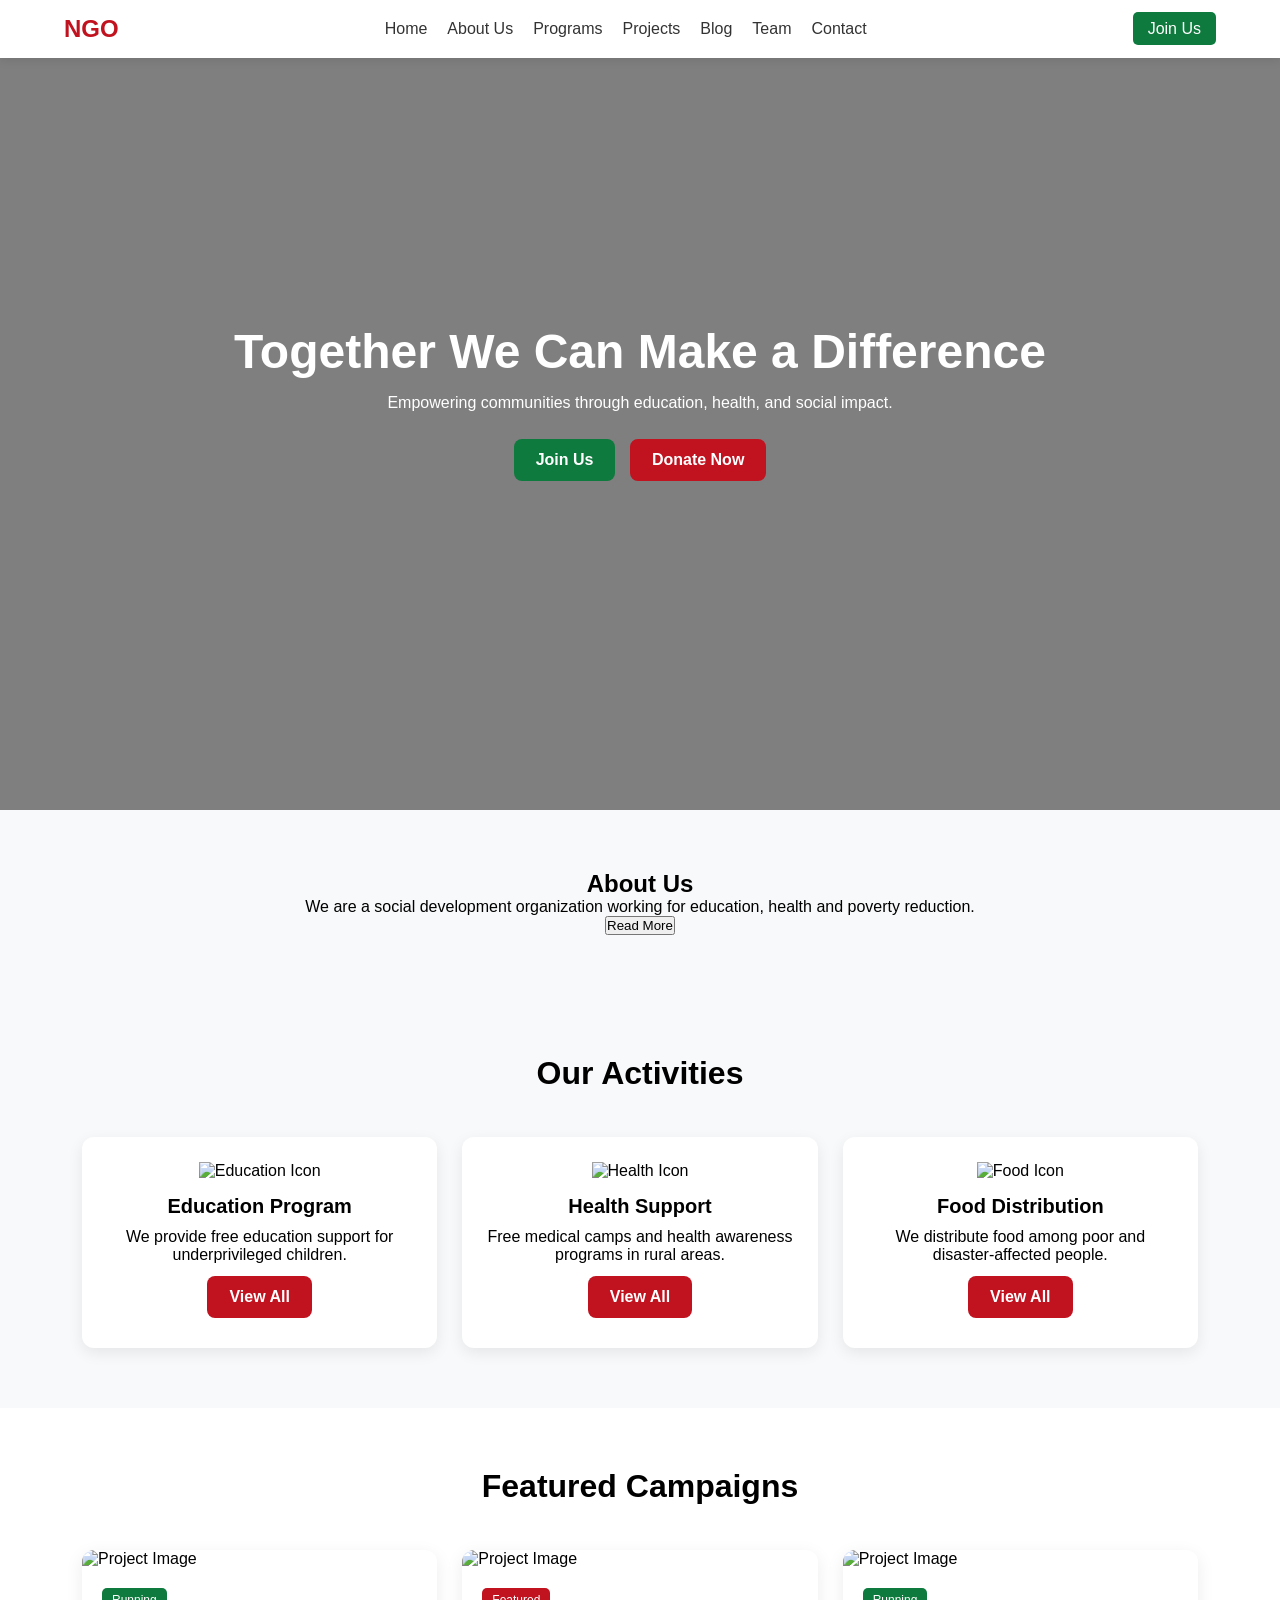
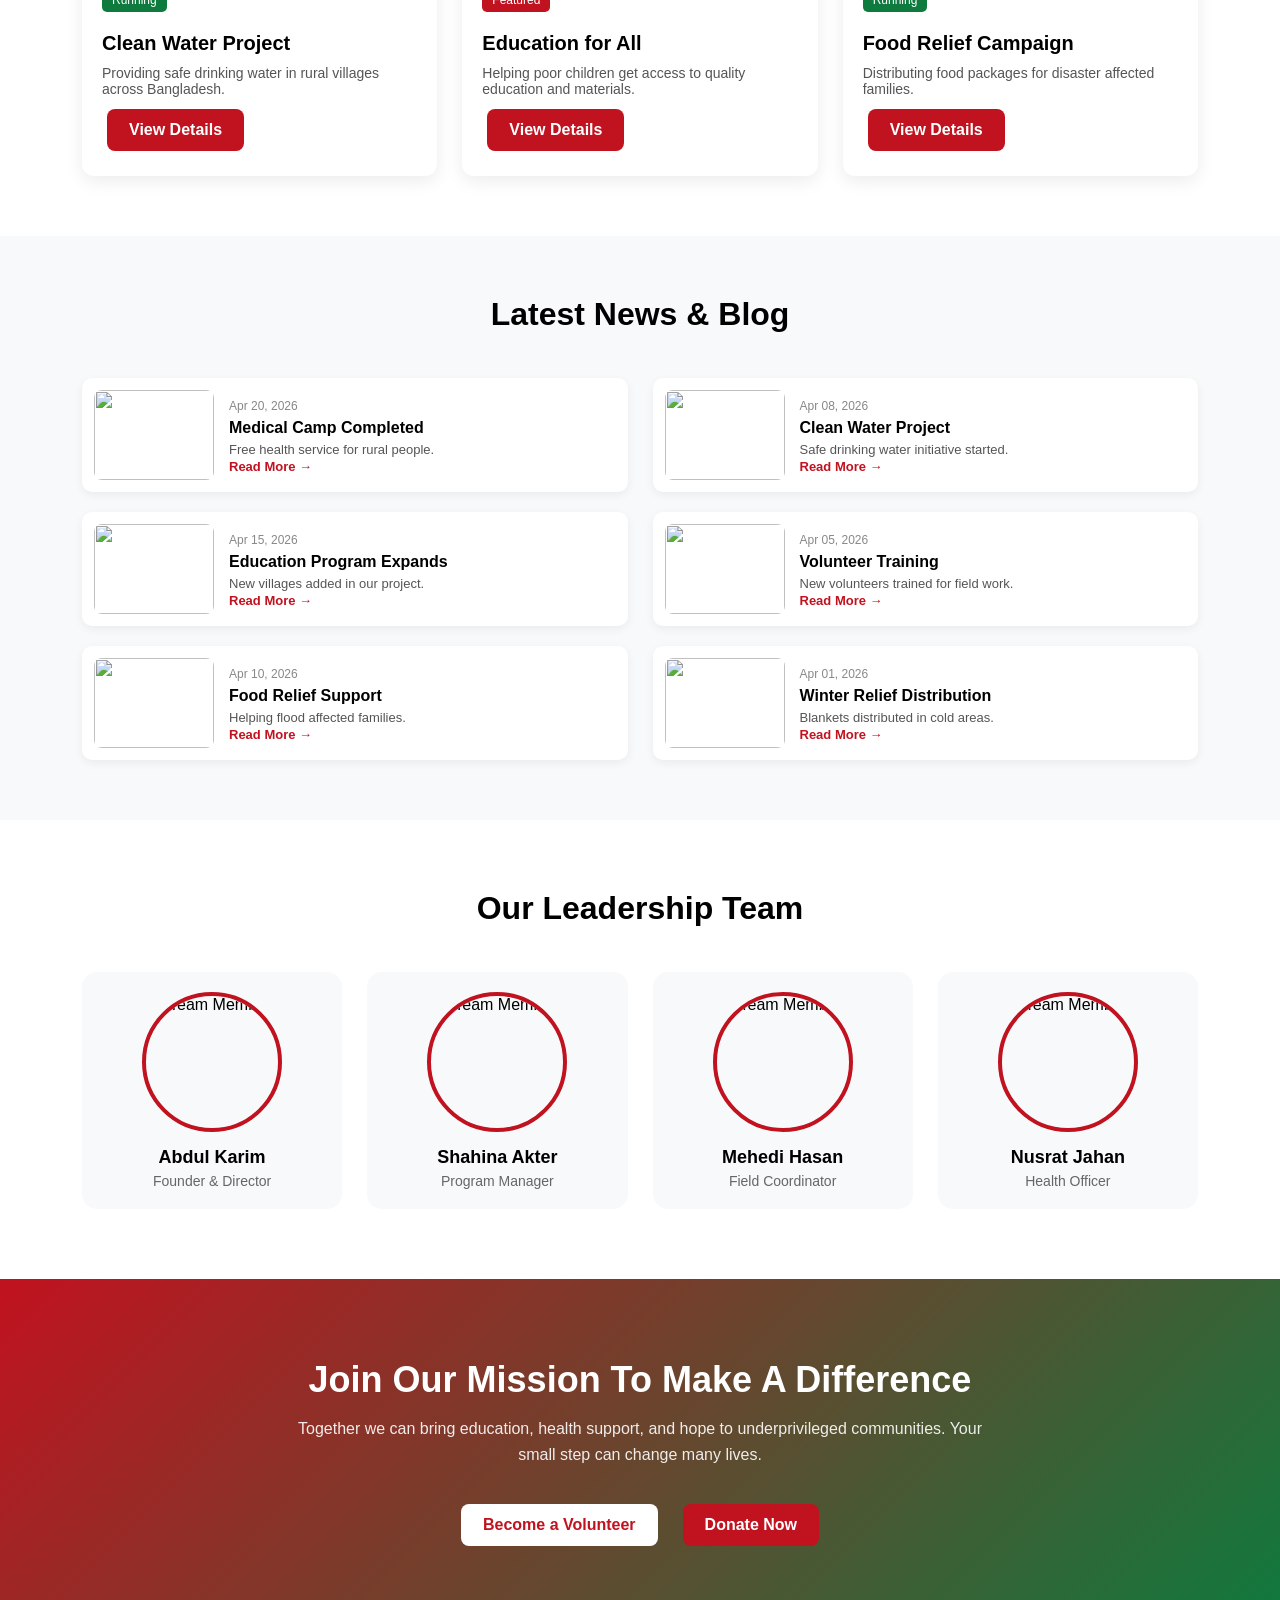
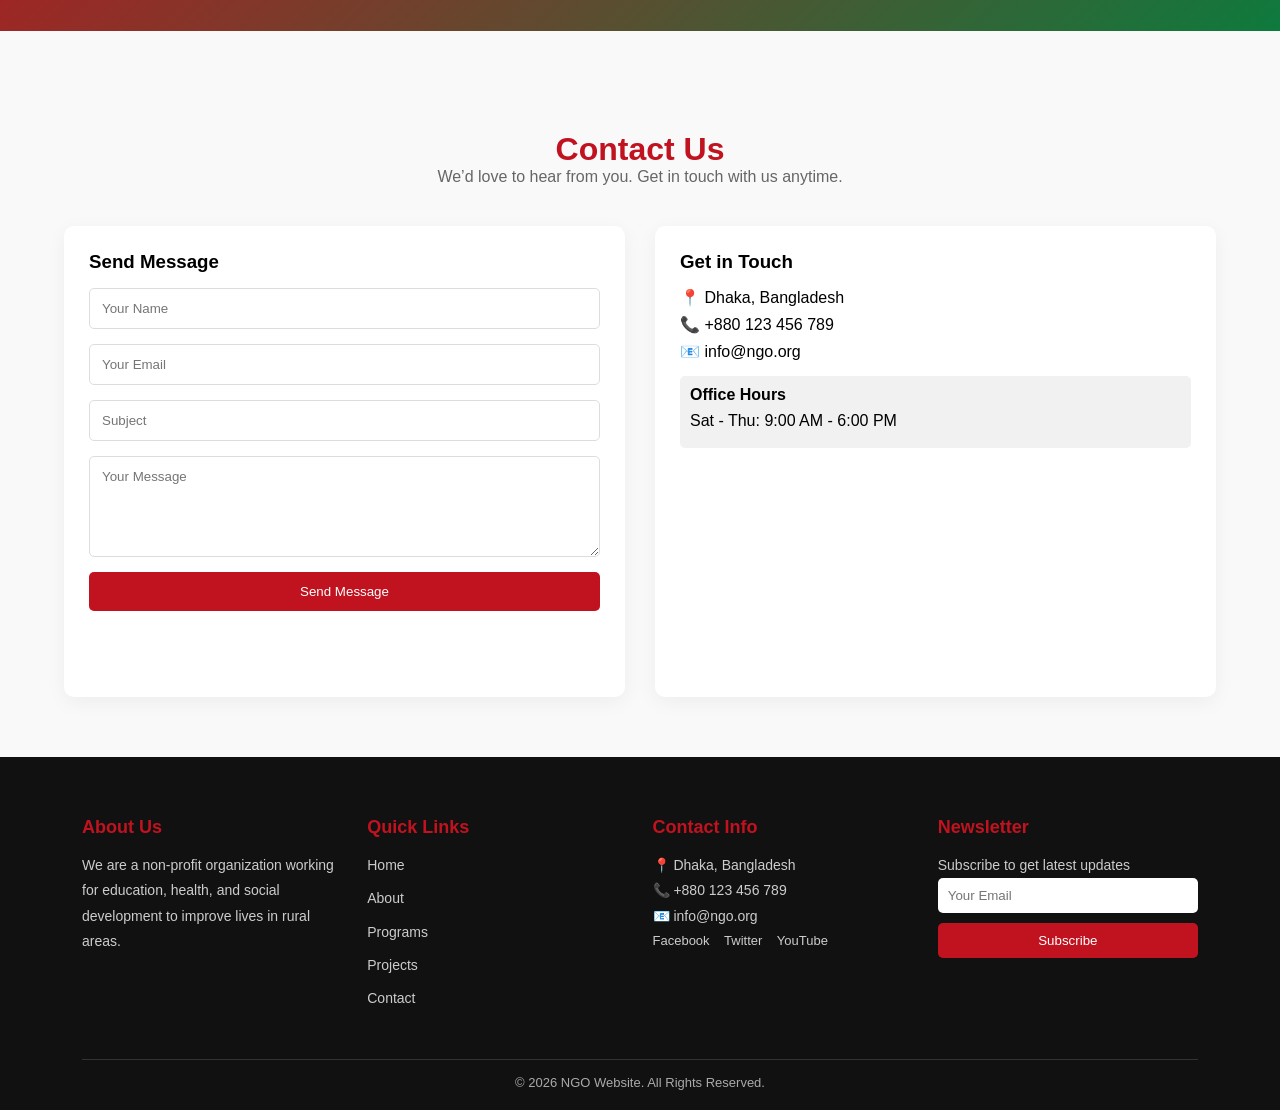
==== index.html @ 3ba574d3 "first commit" ====
<!DOCTYPE html>
<html lang="en">
<head>
    <meta charset="UTF-8">
    <meta name="viewport" content="width=device-width, initial-scale=1.0">
    <title>NGO Website</title>
    <link rel="stylesheet" href="style.css">
</head>
<body>

<!-- 🔴 HEADER / NAVBAR -->
<header>
    <nav class="navbar">
        <div class="container">

            <div class="logo">NGO</div>

            <ul class="nav-links" id="navLinks">
                <li><a href="#">Home</a></li>
                <li><a href="#">About Us</a></li>
                <li><a href="#">Programs</a></li>
                <li><a href="#">Projects</a></li>
                <li><a href="#">Blog</a></li>
                <li><a href="#">Team</a></li>
                <li><a href="#">Contact</a></li>
            </ul>

            <div class="nav_right_button">
                <a href="#" class="join-btn">Join Us</a>
            </div>

            <div class="menu-toggle" onclick="toggleMenu()">☰</div>

        </div>
    </nav>
</header>

<!-- 🏠 HERO SECTION -->
<section class="hero">
    <div class="hero-content">
        <h1>Together We Can Make a Difference</h1>
        <p>Empowering communities through education, health, and social impact.</p>

        <div class="hero-buttons">
            <a href="#" class="btn join">Join Us</a>
            <a href="#" class="btn donate">Donate Now</a>
        </div>
    </div>
</section>

<!-- 📌 ABOUT SECTION (separate block) -->
<section class="about-preview">
    <div class="container">
        <h2>About Us</h2>
        <p class="about-text">
            We are a social development organization working for education, health and poverty reduction.
        </p>
        <button class="read-more">Read More</button>
    </div>
</section>



<section class="activities">
    <div class="container">
        <h2 class="section-title">Our Activities</h2>

        <div class="activity-grid">

            <!-- Card 1 -->
            <div class="activity-card">
                <img src="https://via.placeholder.com/80" alt="Education Icon">
                <h3>Education Program</h3>
                <p>We provide free education support for underprivileged children.</p>
                <a href="#" class="btn">View All</a>
            </div>

            <!-- Card 2 -->
            <div class="activity-card">
                <img src="https://via.placeholder.com/80" alt="Health Icon">
                <h3>Health Support</h3>
                <p>Free medical camps and health awareness programs in rural areas.</p>
                <a href="#" class="btn">View All</a>
            </div>

            <!-- Card 3 -->
            <div class="activity-card">
                <img src="https://via.placeholder.com/80" alt="Food Icon">
                <h3>Food Distribution</h3>
                <p>We distribute food among poor and disaster-affected people.</p>
                <a href="#" class="btn">View All</a>
            </div>

        </div>
    </div>
</section>

<section class="projects">
    <div class="container">
        <h2 class="section-title">Featured Campaigns</h2>

        <div class="project-grid">

            <!-- Project 1 -->
            <div class="project-card">
                <img src="https://via.placeholder.com/400x220" alt="Project Image">
                <div class="project-content">
                    <span class="status running">Running</span>
                    <h3>Clean Water Project</h3>
                    <p>Providing safe drinking water in rural villages across Bangladesh.</p>
                    <a href="#" class="btn">View Details</a>
                </div>
            </div>

            <!-- Project 2 -->
            <div class="project-card">
                <img src="https://via.placeholder.com/400x220" alt="Project Image">
                <div class="project-content">
                    <span class="status featured">Featured</span>
                    <h3>Education for All</h3>
                    <p>Helping poor children get access to quality education and materials.</p>
                    <a href="#" class="btn">View Details</a>
                </div>
            </div>

            <!-- Project 3 -->
            <div class="project-card">
                <img src="https://via.placeholder.com/400x220" alt="Project Image">
                <div class="project-content">
                    <span class="status running">Running</span>
                    <h3>Food Relief Campaign</h3>
                    <p>Distributing food packages for disaster affected families.</p>
                    <a href="#" class="btn">View Details</a>
                </div>
            </div>

        </div>
    </div>
</section>




<section class="blog-grid-section">
    <div class="container">
        <h2 class="section-title">Latest News & Blog</h2>

        <div class="blog-grid-2col">

            <!-- LEFT SIDE (3) -->
            <div class="blog-column">

                <div class="blog-item">
                    <img src="https://via.placeholder.com/180x120">
                    <div class="blog-info">
                        <span class="date">Apr 20, 2026</span>
                        <h3>Medical Camp Completed</h3>
                        <p>Free health service for rural people.</p>
                        <a href="#">Read More →</a>
                    </div>
                </div>

                <div class="blog-item">
                    <img src="https://via.placeholder.com/180x120">
                    <div class="blog-info">
                        <span class="date">Apr 15, 2026</span>
                        <h3>Education Program Expands</h3>
                        <p>New villages added in our project.</p>
                        <a href="#">Read More →</a>
                    </div>
                </div>

                <div class="blog-item">
                    <img src="https://via.placeholder.com/180x120">
                    <div class="blog-info">
                        <span class="date">Apr 10, 2026</span>
                        <h3>Food Relief Support</h3>
                        <p>Helping flood affected families.</p>
                        <a href="#">Read More →</a>
                    </div>
                </div>

            </div>

            <!-- RIGHT SIDE (3) -->
            <div class="blog-column">

                <div class="blog-item">
                    <img src="https://via.placeholder.com/180x120">
                    <div class="blog-info">
                        <span class="date">Apr 08, 2026</span>
                        <h3>Clean Water Project</h3>
                        <p>Safe drinking water initiative started.</p>
                        <a href="#">Read More →</a>
                    </div>
                </div>

                <div class="blog-item">
                    <img src="https://via.placeholder.com/180x120">
                    <div class="blog-info">
                        <span class="date">Apr 05, 2026</span>
                        <h3>Volunteer Training</h3>
                        <p>New volunteers trained for field work.</p>
                        <a href="#">Read More →</a>
                    </div>
                </div>

                <div class="blog-item">
                    <img src="https://via.placeholder.com/180x120">
                    <div class="blog-info">
                        <span class="date">Apr 01, 2026</span>
                        <h3>Winter Relief Distribution</h3>
                        <p>Blankets distributed in cold areas.</p>
                        <a href="#">Read More →</a>
                    </div>
                </div>

            </div>

        </div>
    </div>
</section>



<section class="team">
    <div class="container">
        <h2 class="section-title">Our Leadership Team</h2>

        <div class="team-grid">

            <!-- Member 1 -->
            <div class="team-card">
                <div class="img-box">
                    <img src="https://via.placeholder.com/300x300" alt="Team Member">
                </div>
                <h3>Abdul Karim</h3>
                <p>Founder & Director</p>
            </div>

            <!-- Member 2 -->
            <div class="team-card">
                <div class="img-box">
                    <img src="https://via.placeholder.com/300x300" alt="Team Member">
                </div>
                <h3>Shahina Akter</h3>
                <p>Program Manager</p>
            </div>

            <!-- Member 3 -->
            <div class="team-card">
                <div class="img-box">
                    <img src="https://via.placeholder.com/300x300" alt="Team Member">
                </div>
                <h3>Mehedi Hasan</h3>
                <p>Field Coordinator</p>
            </div>

            <!-- Member 4 -->
            <div class="team-card">
                <div class="img-box">
                    <img src="https://via.placeholder.com/300x300" alt="Team Member">
                </div>
                <h3>Nusrat Jahan</h3>
                <p>Health Officer</p>
            </div>

        </div>
    </div>
</section>


<section class="cta-banner">
    <div class="container">
        <div class="cta-content">

            <h2>Join Our Mission To Make A Difference</h2>
            <p>
                Together we can bring education, health support, and hope to underprivileged communities.
                Your small step can change many lives.
            </p>

            <div class="cta-buttons">
                <a href="#" class="btn volunteer">Become a Volunteer</a>
                <a href="#" class="btn donate">Donate Now</a>
            </div>

        </div>
    </div>
</section>


<section class="contact-section">
    <div class="container">

        <div class="contact-header">
            <h2>Contact Us</h2>
            <p>We’d love to hear from you. Get in touch with us anytime.</p>
        </div>

        <div class="contact-grid">

            <!-- Contact Form -->
            <div class="contact-form">
                <h3>Send Message</h3>

                <form>
                    <input type="text" placeholder="Your Name" required>
                    <input type="email" placeholder="Your Email" required>
                    <input type="text" placeholder="Subject">
                    <textarea rows="5" placeholder="Your Message"></textarea>
                    <button type="submit">Send Message</button>
                </form>
            </div>

            <!-- Contact Info -->
            <div class="contact-info">
                <h3>Get in Touch</h3>

                <p>📍 Dhaka, Bangladesh</p>
                <p>📞 +880 123 456 789</p>
                <p>📧 info@ngo.org</p>

                <div class="info-box">
                    <h4>Office Hours</h4>
                    <p>Sat - Thu: 9:00 AM - 6:00 PM</p>
                </div>

                <!-- Map -->
                <div class="map">
                    <iframe 
                        src="https://maps.google.com/maps?q=dhaka&t=&z=13&ie=UTF8&iwloc=&output=embed"
                        frameborder="0"
                        allowfullscreen>
                    </iframe>
                </div>
            </div>

        </div>

    </div>
</section>







<footer class="footer">
    <div class="container">

        <div class="footer-grid">

            <!-- About / Info -->
            <div class="footer-box">
                <h3>About Us</h3>
                <p>
                    We are a non-profit organization working for education, health,
                    and social development to improve lives in rural areas.
                </p>
            </div>

            <!-- Quick Links -->
            <div class="footer-box">
                <h3>Quick Links</h3>
                <ul>
                    <li><a href="#">Home</a></li>
                    <li><a href="#">About</a></li>
                    <li><a href="#">Programs</a></li>
                    <li><a href="#">Projects</a></li>
                    <li><a href="#">Contact</a></li>
                </ul>
            </div>

            <!-- Contact Info -->
            <div class="footer-box">
                <h3>Contact Info</h3>
                <p>📍 Dhaka, Bangladesh</p>
                <p>📞 +880 123 456 789</p>
                <p>📧 info@ngo.org</p>

                <div class="social-icons">
                    <a href="#">Facebook</a>
                    <a href="#">Twitter</a>
                    <a href="#">YouTube</a>
                </div>
            </div>

            <!-- Newsletter -->
            <div class="footer-box">
                <h3>Newsletter</h3>
                <p>Subscribe to get latest updates</p>

                <form>
                    <input type="email" placeholder="Your Email">
                    <button type="submit">Subscribe</button>
                </form>
            </div>

        </div>

        <div class="footer-bottom">
            <p>© 2026 NGO Website. All Rights Reserved.</p>
        </div>

    </div>
</footer>



<script>
function toggleMenu(){
    document.getElementById("navLinks").classList.toggle("active");
}
</script>

</body>
</html>
---- style.css ----
*{
    margin:0;
    padding:0;
    box-sizing:border-box;
    font-family:Arial;
}

.container{
    width:90%;
    margin:auto;
}

/* NAVBAR */
/* .navbar{
    background:#fff;
    padding:15px 0;
    box-shadow:0 2px 10px rgba(0,0,0,0.1);
} */

.navbar{
    background:#fff;
    padding:15px 0;
    box-shadow:0 2px 10px rgba(0,0,0,0.1);

    position: fixed;   /* 👈 এটা add করো */
    top: 0;            /* উপরে আটকে থাকবে */
    left: 0;
    width: 100%;
    z-index: 1000;     /* অন্য element এর উপর দেখাবে */
}

.navbar .container{
    display:flex;
    justify-content:space-between;
    align-items:center;
}

.logo{
    font-size:24px;
    font-weight:bold;
    color:#C1121F;
}

.nav-links{
    display:flex;
    list-style:none;
    gap:20px;
}

.nav-links a{
    text-decoration:none;
    color:#333;
}

/* RIGHT BUTTON */
.join-btn{
    background:#0E7A3D;
    color:#fff;
    padding:8px 15px;
    border-radius:5px;
    text-decoration:none;
}

/* HERO */
.hero{
    height:90vh;
    display:flex;
    align-items:center;
    justify-content:center;
    text-align:center;
    color:white;
    background:
    linear-gradient(rgba(0,0,0,0.5),rgba(0,0,0,0.5)),
    url('https://images.unsplash.com/photo-1529156069898-49953e39b3ac');
    background-size:cover;
    background-position:center;
}

.hero h1{
    font-size:48px;
}

.hero p{
    margin:15px 0;
}

/* BUTTONS */
.btn{
    padding:12px 25px;
    margin:5px;
    display:inline-block;
    border-radius:5px;
    font-weight:bold;
    text-decoration:none;
}

.btn.join{background:#0E7A3D;color:#fff;}
.btn.donate{background:#C1121F;color:#fff;}

/* ABOUT */
.about-preview{
    padding:60px 20px;
    text-align:center;
    background:#f8f9fa;
}



/* RESPONSIVE */
.menu-toggle{
    display:none;
    font-size:25px;
}

@media(max-width:768px){

    .menu-toggle{display:block;}

    .nav-links{
        position:absolute;
        top:70px;
        left:0;
        width:100%;
        background:white;
        flex-direction:column;
        display:none;
        text-align:center;
        padding:20px 0;
    }

    .nav-links.active{
        display:flex;
    }

    .hero h1{
        font-size:28px;
    }
}
/* Section */
.activities {
    padding: 60px 20px;
    background: #f8f9fa;
    font-family: Arial, sans-serif;
}

.section-title {
    text-align: center;
    font-size: 32px;
    margin-bottom: 40px;
}

/* Grid */
.activity-grid {
    display: grid;
    grid-template-columns: repeat(3, 1fr);
    gap: 25px;
}

/* Card */
.activity-card {
    background: #fff;
    padding: 25px;
    text-align: center;
    border-radius: 12px;
    box-shadow: 0 5px 15px rgba(0,0,0,0.08);
    transition: 0.3s;
}

.activity-card:hover {
    transform: translateY(-5px);
}

/* Image/Icon */
.activity-card img {
    width: 70px;
    margin-bottom: 15px;
}

/* Title */
.activity-card h3 {
    margin-bottom: 10px;
    font-size: 20px;
}


/* Button */
.btn {
    display: inline-block;
    margin-top: 15px;
    padding: 10px 18px;
    background: #C1121F;
    color: #fff;
    text-decoration: none;
    border-radius: 6px;
    transition: 0.3s;
}

.btn:hover {
    background: #0E7A3D;
}

/* Responsive */
@media (max-width: 992px) {
    .activity-grid {
        grid-template-columns: repeat(2, 1fr);
    }
}

@media (max-width: 600px) {
    .activity-grid {
        grid-template-columns: 1fr;
    }
}

/* Section */
.projects {
    padding: 60px 20px;
    background: #ffffff;
    font-family: Arial, sans-serif;
}

.section-title {
    text-align: center;
    font-size: 32px;
    margin-bottom: 40px;
}

/* Grid Layout */
.project-grid {
    display: grid;
    grid-template-columns: repeat(3, 1fr);
    gap: 25px;
}

/* Card */
.project-card {
    background: #fff;
    border-radius: 12px;
    overflow: hidden;
    box-shadow: 0 5px 18px rgba(0,0,0,0.08);
    transition: 0.3s;
}

.project-card:hover {
    transform: translateY(-6px);
}

/* Image */
.project-card img {
    width: 100%;
    height: 200px;
    object-fit: cover;
}

/* Content */
.project-content {
    padding: 20px;
}

.project-content h3 {
    margin: 10px 0;
    font-size: 20px;
}

.project-content p {
    font-size: 14px;
    color: #555;
}

/* Status Badge */
.status {
    display: inline-block;
    padding: 5px 10px;
    font-size: 12px;
    border-radius: 5px;
    color: #fff;
    margin-bottom: 10px;
}

.running {
    background: #0E7A3D;
}

.featured {
    background: #C1121F;
}

/* Button */
.btn {
    display: inline-block;
    margin-top: 12px;
    padding: 10px 15px;
    background: #C1121F;
    color: #fff;
    text-decoration: none;
    border-radius: 6px;
    transition: 0.3s;
}

.btn:hover {
    background: #0E7A3D;
}

/* Responsive */
@media (max-width: 992px) {
    .project-grid {
        grid-template-columns: repeat(2, 1fr);
    }
}

@media (max-width: 600px) {
    .project-grid {
        grid-template-columns: 1fr;
    }
}




/* Section */
.blog-grid-section {
    padding: 60px 20px;
    background: #f8f9fa;
    font-family: Arial, sans-serif;
}

.section-title {
    text-align: center;
    font-size: 32px;
    margin-bottom: 40px;
}

/* 2 Column Grid */
.blog-grid-2col {
    display: grid;
    grid-template-columns: 1fr 1fr;
    gap: 25px;
}

/* Each Column */
.blog-column {
    display: flex;
    flex-direction: column;
    gap: 20px;
}

/* Blog Item */
.blog-item {
    display: flex;
    gap: 15px;
    background: #fff;
    padding: 12px;
    border-radius: 10px;
    box-shadow: 0 3px 10px rgba(0,0,0,0.06);
    align-items: center;
    transition: 0.3s;
}

.blog-item:hover {
    transform: translateY(-3px);
}

/* Image */
.blog-item img {
    width: 120px;
    height: 90px;
    object-fit: cover;
    border-radius: 8px;
}

/* Text */
.blog-info h3 {
    font-size: 16px;
    margin: 5px 0;
}

.blog-info p {
    font-size: 13px;
    color: #555;
}

.date {
    font-size: 12px;
    color: #888;
}

/* Read More */
.blog-info a {
    font-size: 13px;
    color: #C1121F;
    text-decoration: none;
    font-weight: bold;
}

/* Responsive */
@media (max-width: 900px) {
    .blog-grid-2col {
        grid-template-columns: 1fr;
    }

    .blog-item {
        flex-direction: column;
        text-align: center;
    }

    .blog-item img {
        width: 100%;
        height: 180px;
    }
}


/* Section */
.team {
    padding: 70px 20px;
    background: #ffffff;
    font-family: Arial, sans-serif;
}

.section-title {
    text-align: center;
    font-size: 32px;
    margin-bottom: 45px;
}

/* Grid */
.team-grid {
    display: grid;
    grid-template-columns: repeat(4, 1fr);
    gap: 25px;
}

/* Card */
.team-card {
    text-align: center;
    background: #f8f9fa;
    padding: 20px;
    border-radius: 15px;
    transition: 0.4s;
    position: relative;
    overflow: hidden;
}

/* Hover effect (unique floating) */
.team-card:hover {
    transform: translateY(-10px);
    background: #fff;
    box-shadow: 0 10px 25px rgba(0,0,0,0.12);
}

/* Image box */
.img-box {
    width: 140px;
    height: 140px;
    margin: 0 auto 15px;
    border-radius: 50%;
    overflow: hidden;
    border: 4px solid #C1121F;
    transition: 0.3s;
}

.team-card:hover .img-box {
    border-color: #0E7A3D;
}

/* Image */
.img-box img {
    width: 100%;
    height: 100%;
    object-fit: cover;
}

/* Name */
.team-card h3 {
    margin: 10px 0 5px;
    font-size: 18px;
}

/* Position */
.team-card p {
    font-size: 14px;
    color: #666;
}

/* Responsive */
@media (max-width: 992px) {
    .team-grid {
        grid-template-columns: repeat(2, 1fr);
    }
}

@media (max-width: 600px) {
    .team-grid {
        grid-template-columns: 1fr;
    }
}




/* CTA Section */
.cta-banner {
    padding: 80px 20px;
    background: linear-gradient(135deg, #C1121F, #0E7A3D);
    color: #fff;
    text-align: center;
    font-family: Arial, sans-serif;
}

/* Content */
.cta-content h2 {
    font-size: 36px;
    margin-bottom: 15px;
}

.cta-content p {
    font-size: 16px;
    max-width: 700px;
    margin: 0 auto 25px;
    line-height: 1.6;
    opacity: 0.9;
}

/* Buttons */
.cta-buttons {
    display: flex;
    justify-content: center;
    gap: 15px;
    flex-wrap: wrap;
}

/* Common Button */
.btn {
    padding: 12px 22px;
    text-decoration: none;
    border-radius: 8px;
    font-weight: bold;
    transition: 0.3s;
}

/* Volunteer Button */
.volunteer {
    background: #ffffff;
    color: #C1121F;
}

.volunteer:hover {
    background: #f1f1f1;
}

/* Donate Button */
.donate {
    background: #000;
    color: #fff;
}

.donate:hover {
    background: #222;
}

/* Responsive */
@media (max-width: 768px) {
    .cta-content h2 {
        font-size: 26px;
    }

    .cta-content p {
        font-size: 14px;
    }

    .cta-buttons {
        flex-direction: column;
    }

    .btn {
        width: 100%;
        text-align: center;
    }
}


/* Footer */
.footer {
    background: #111;
    color: #fff;
    padding: 60px 20px 20px;
    font-family: Arial, sans-serif;
}

/* Grid */
.footer-grid {
    display: grid;
    grid-template-columns: repeat(4, 1fr);
    gap: 25px;
}

/* Box */
.footer-box h3 {
    margin-bottom: 15px;
    font-size: 18px;
    color: #C1121F;
}

.footer-box p,
.footer-box a {
    font-size: 14px;
    color: #ccc;
    text-decoration: none;
    line-height: 1.8;
}

.footer-box a:hover {
    color: #0E7A3D;
}

/* Quick Links */
.footer-box ul {
    list-style: none;
    padding: 0;
}

.footer-box ul li {
    margin-bottom: 8px;
}

/* Social */
.social-icons a {
    display: inline-block;
    margin-right: 10px;
    font-size: 13px;
}




/* CONTACT SECTION */
.contact-section{
    padding:100px 0 60px;
    background:#f9f9f9;
}

.contact-header{
    text-align:center;
    margin-bottom:40px;
}

.contact-header h2{
    font-size:32px;
    color:#C1121F;
}

.contact-header p{
    color:#666;
}

/* GRID */
.contact-grid{
    display:grid;
    grid-template-columns: 1fr 1fr;
    gap:30px;
}

/* FORM */
.contact-form{
    background:#fff;
    padding:25px;
    border-radius:10px;
    box-shadow:0 5px 20px rgba(0,0,0,0.05);
}

.contact-form h3{
    margin-bottom:15px;
}

.contact-form form{
    display:flex;
    flex-direction:column;
    gap:15px;
}

.contact-form input,
.contact-form textarea{
    padding:12px;
    border:1px solid #ddd;
    border-radius:5px;
    outline:none;
}

.contact-form button{
    padding:12px;
    border:none;
    background:#C1121F;
    color:#fff;
    border-radius:5px;
    cursor:pointer;
    transition:0.3s;
}

.contact-form button:hover{
    background:#0E7A3D;
}

/* INFO */
.contact-info{
    background:#fff;
    padding:25px;
    border-radius:10px;
    box-shadow:0 5px 20px rgba(0,0,0,0.05);
}

.contact-info h3{
    margin-bottom:15px;
}

.contact-info p{
    margin:8px 0;
}

.info-box{
    margin-top:15px;
    padding:10px;
    background:#f1f1f1;
    border-radius:5px;
}

/* MAP */
.map{
    margin-top:20px;
}

.map iframe{
    width:100%;
    height:200px;
    border-radius:10px;
}

/* 📱 RESPONSIVE */
@media(max-width:768px){
    .contact-grid{
        grid-template-columns:1fr;
    }

    .contact-section{
        padding:80px 0 40px;
    }
}


/* Newsletter */
.footer-box form {
    display: flex;
    flex-direction: column;
    gap: 10px;
}

.footer-box input {
    padding: 10px;
    border: none;
    border-radius: 5px;
    outline: none;
}

.footer-box button {
    padding: 10px;
    border: none;
    background: #C1121F;
    color: #fff;
    border-radius: 5px;
    cursor: pointer;
    transition: 0.3s;
}

.footer-box button:hover {
    background: #0E7A3D;
}

/* Bottom */
.footer-bottom {
    text-align: center;
    margin-top: 40px;
    border-top: 1px solid #333;
    padding-top: 15px;
    font-size: 13px;
    color: #aaa;
}

/* Responsive */
@media (max-width: 992px) {
    .footer-grid {
        grid-template-columns: repeat(2, 1fr);
    }
}

@media (max-width: 600px) {
    .footer-grid {
        grid-template-columns: 1fr;
        text-align: center;
    }

    .social-icons a {
        display: block;
        margin: 5px 0;
    }
}
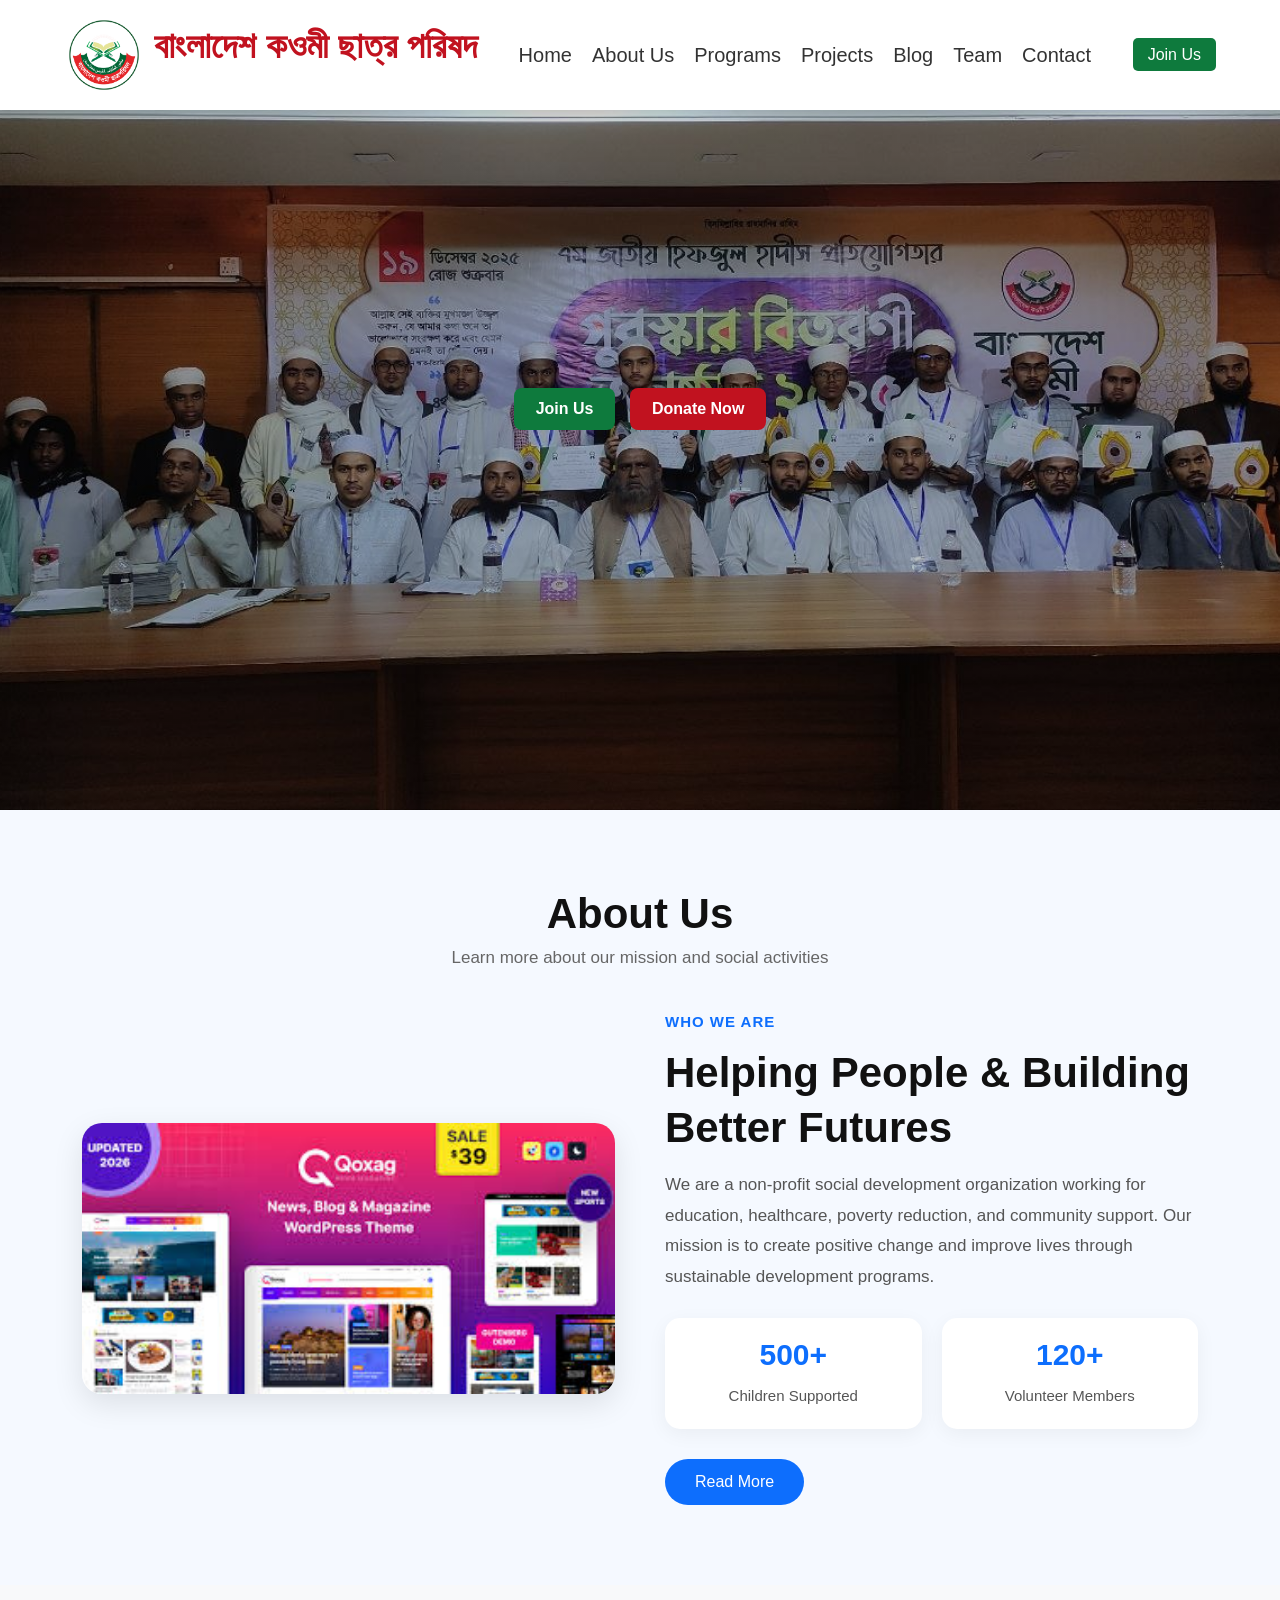
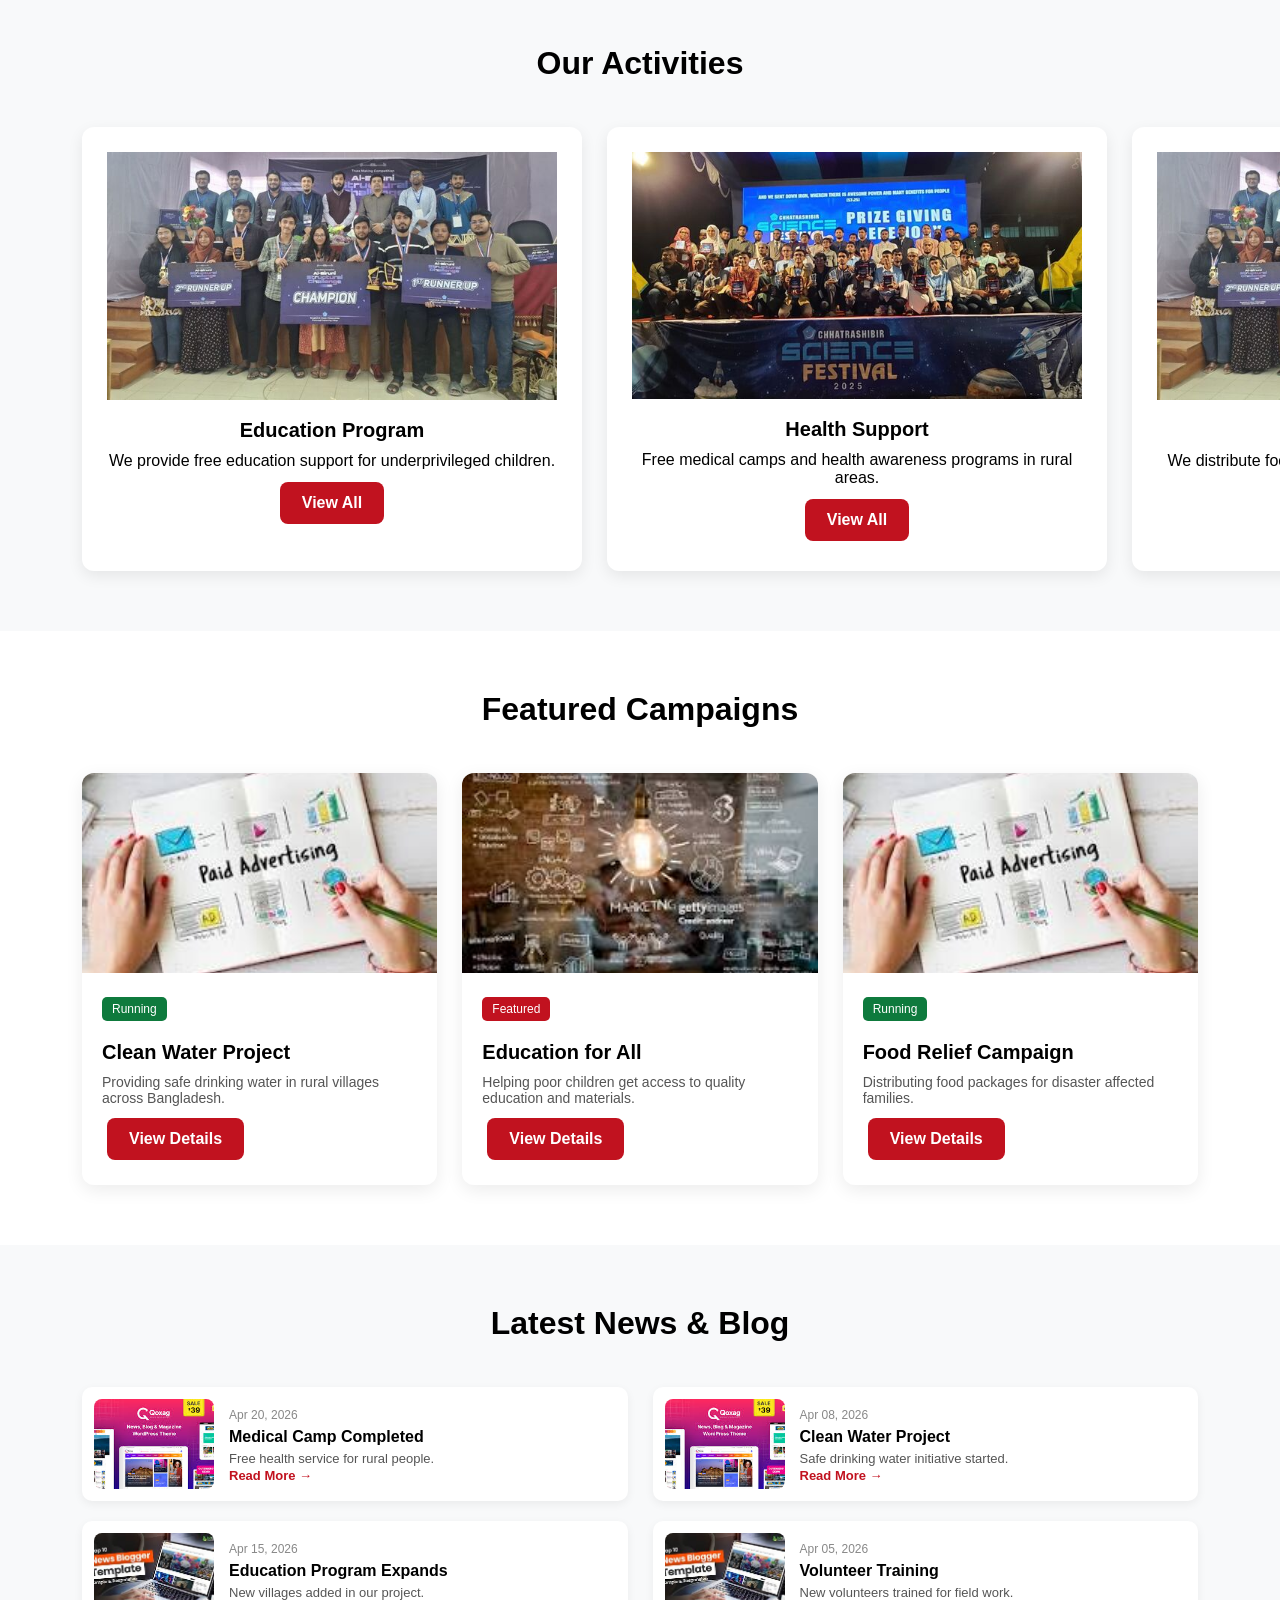
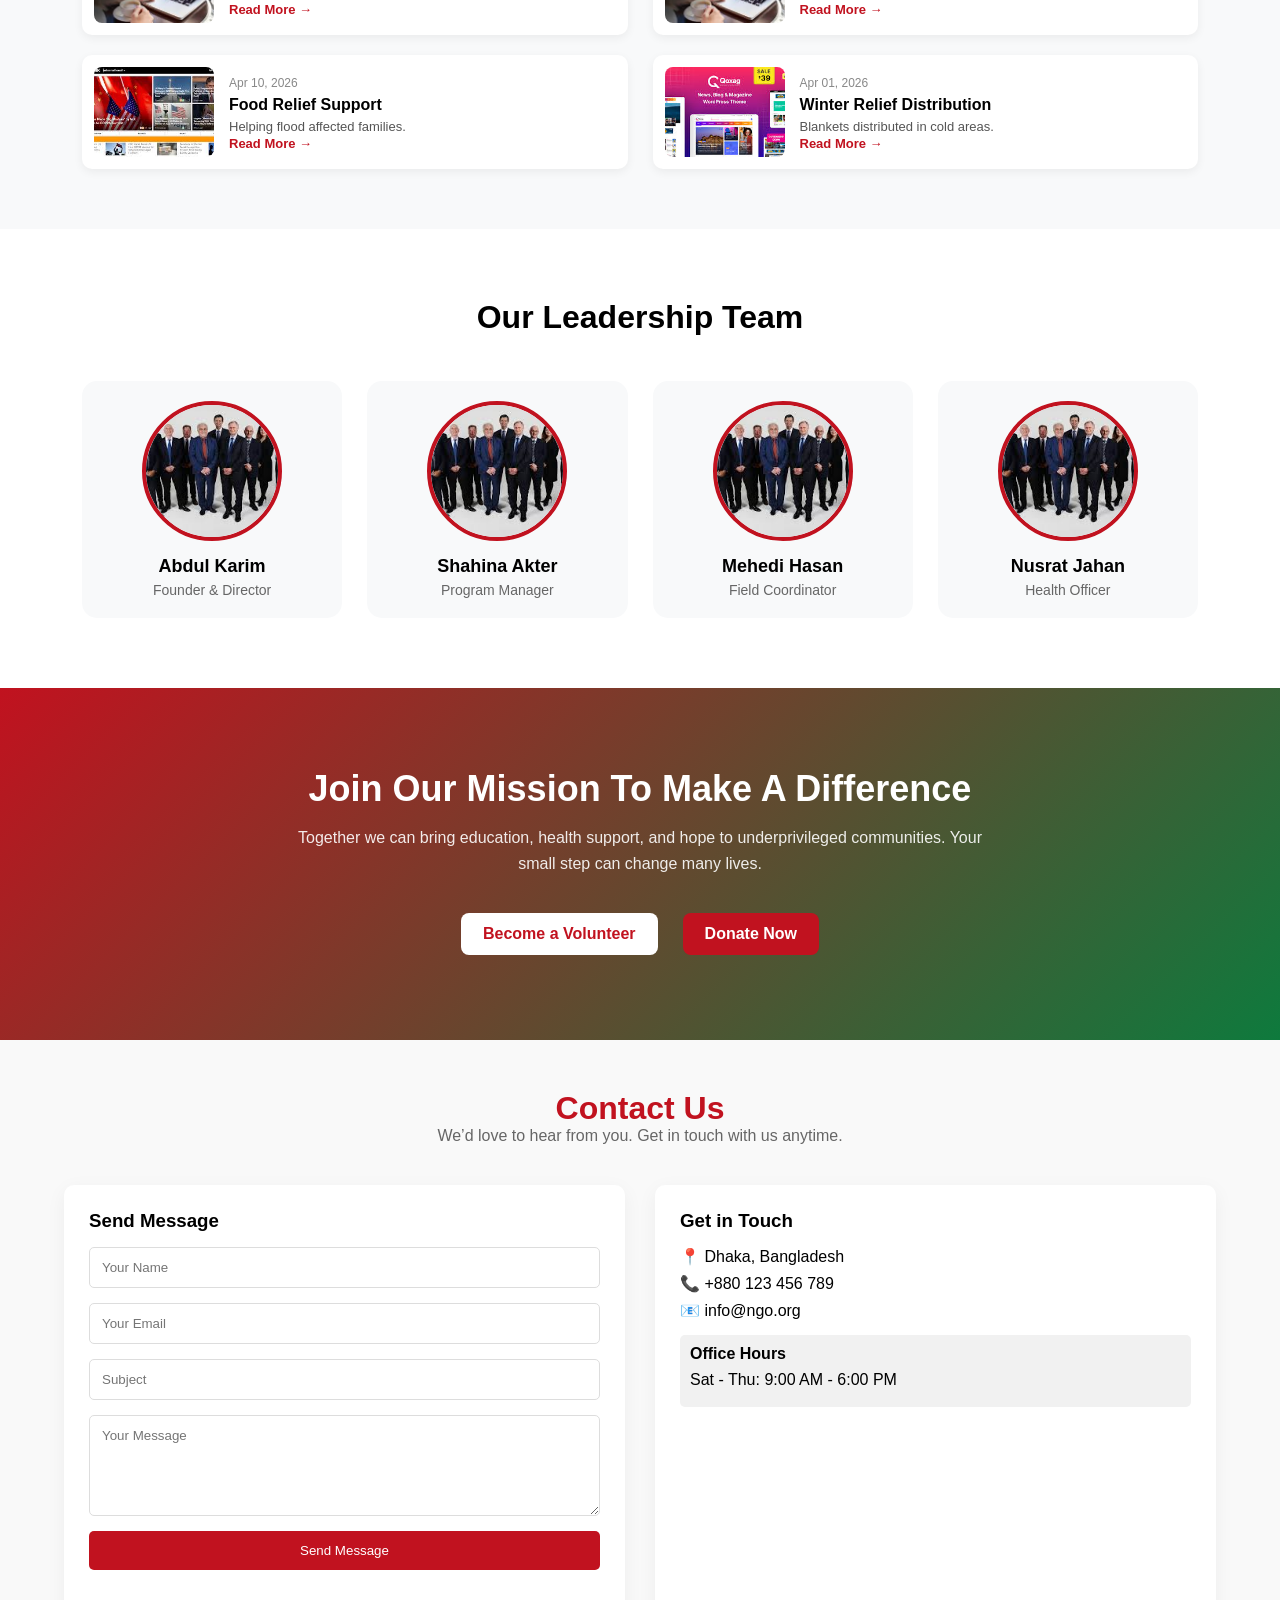
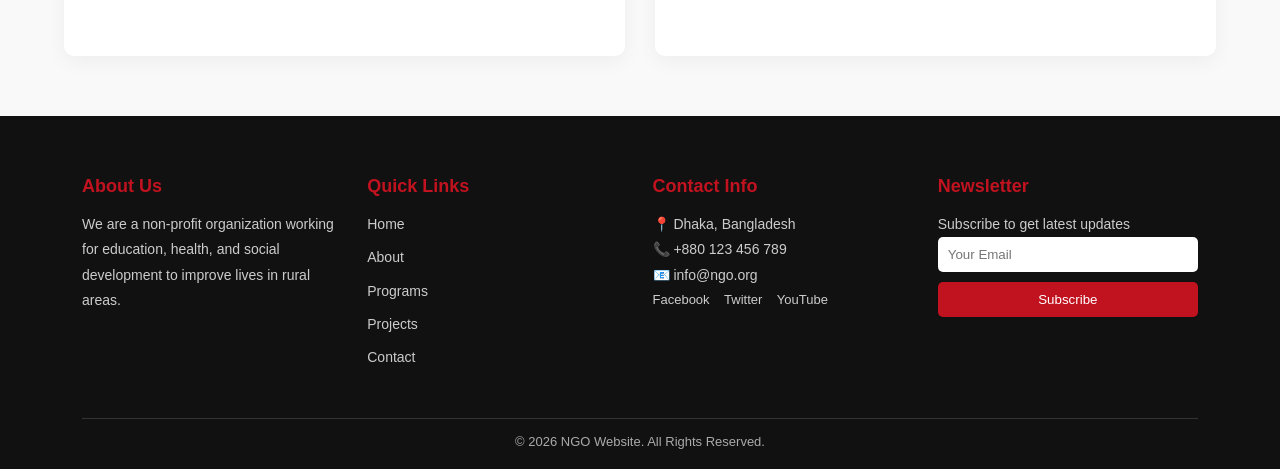
==== commit fd6e29fe: "secound commit" ====
--- a/index.html
+++ b/index.html
@@ -1,419 +1,483 @@
 <!DOCTYPE html>
 <html lang="en">
-<head>
-    <meta charset="UTF-8">
-    <meta name="viewport" content="width=device-width, initial-scale=1.0">
-    <title>NGO Website</title>
-    <link rel="stylesheet" href="style.css">
-</head>
-<body>
-
-<!-- 🔴 HEADER / NAVBAR -->
-<header>
-    <nav class="navbar">
-        <div class="container">
-
-            <div class="logo">NGO</div>
-
-            <ul class="nav-links" id="navLinks">
-                <li><a href="#">Home</a></li>
-                <li><a href="#">About Us</a></li>
-                <li><a href="#">Programs</a></li>
-                <li><a href="#">Projects</a></li>
-                <li><a href="#">Blog</a></li>
-                <li><a href="#">Team</a></li>
-                <li><a href="#">Contact</a></li>
-            </ul>
-
-            <div class="nav_right_button">
-                <a href="#" class="join-btn">Join Us</a>
-            </div>
-
-            <div class="menu-toggle" onclick="toggleMenu()">☰</div>
-
+    <head>
+        <meta charset="UTF-8">
+        <meta name="viewport" content="width=device-width, initial-scale=1.0">
+        <title>NGO Website</title>
+        <link rel="stylesheet" href="style.css">
+    </head>
+    <body>
+
+        <!-- 🔴 HEADER / NAVBAR -->
+        <header>
+            <nav class="navbar">
+                <div class="container">
+
+                    <div class="logo">
+                        <img height="80px" width="80px" src="image/logo.png"
+                            alt="NGO Logo">
+                        <h1>বাংলাদেশ কওমী ছাত্র পরিষদ</h1>
+                    </div>
+
+                    <ul class="nav-links" id="navLinks">
+                        <li><a href="#">Home</a></li>
+                        <li><a href="/about.html">About Us</a></li>
+                        <li><a href="/program.html">Programs</a></li>
+                        <li><a href="#">Projects</a></li>
+                        <li><a href="/blog.html">Blog</a></li>
+                        <li><a href="#">Team</a></li>
+                        <li><a href="/contuct.html">Contact</a></li>
+                    </ul>
+
+                    <div class="nav_right_button">
+                        <a href="#" class="join-btn">Join Us</a>
+                    </div>
+
+                    <div class="menu-toggle" onclick="toggleMenu()">☰</div>
+
+                </div>
+            </nav>
+        </header>
+
+        <!-- 🏠 HERO SECTION -->
+        <section class="hero">
+            <div class="hero-content">
+
+                <!-- <p>Empowering communities through education, health, and social
+                    impact.</p> -->
+
+                <div class="hero-buttons">
+                    <a href="#" class="btn join">Join Us</a>
+                    <a href="#" class="btn donate">Donate Now</a>
+                </div>
+            </div>
+        </section>
+<!-- 
+        📌 ABOUT SECTION (separate block) -->
+        <!-- <section class="about-preview">
+            <div class="container">
+                <h2>About Us</h2>
+                <p class="about-text">
+                    We are a social development organization working for
+                    education, health and poverty reduction.
+                </p>
+                <button class="read-more">Read More</button>
+            </div>
+        </section> -->
+
+
+        <!-- About Section -->
+<section class="about-section">
+
+    <!-- Section Heading -->
+    <div class="section-title">
+        <h1>About Us</h1>
+        <p>Learn more about our mission and social activities</p>
+    </div>
+
+    <div class="container">
+
+        <!-- Left Image -->
+        <div class="about-image">
+            <img src="image/blog1.jpg" alt="About NGO">
         </div>
-    </nav>
-</header>
-
-<!-- 🏠 HERO SECTION -->
-<section class="hero">
-    <div class="hero-content">
-        <h1>Together We Can Make a Difference</h1>
-        <p>Empowering communities through education, health, and social impact.</p>
-
-        <div class="hero-buttons">
-            <a href="#" class="btn join">Join Us</a>
-            <a href="#" class="btn donate">Donate Now</a>
+
+        <!-- Right Content -->
+        <div class="about-content">
+
+            <span class="about-subtitle">Who We Are</span>
+
+            <h2>Helping People & Building Better Futures</h2>
+
+            <p>
+                We are a non-profit social development organization working for
+                education, healthcare, poverty reduction, and community support.
+                Our mission is to create positive change and improve lives
+                through sustainable development programs.
+            </p>
+
+            <div class="about-boxes">
+
+                <div class="box">
+                    <h3>500+</h3>
+                    <p>Children Supported</p>
+                </div>
+
+                <div class="box">
+                    <h3>120+</h3>
+                    <p>Volunteer Members</p>
+                </div>
+
+            </div>
+
+            <button class="about-btn">Read More</button>
+
         </div>
+
     </div>
 </section>
 
-<!-- 📌 ABOUT SECTION (separate block) -->
-<section class="about-preview">
-    <div class="container">
-        <h2>About Us</h2>
-        <p class="about-text">
-            We are a social development organization working for education, health and poverty reduction.
-        </p>
-        <button class="read-more">Read More</button>
-    </div>
-</section>
-
-
-
-<section class="activities">
-    <div class="container">
-        <h2 class="section-title">Our Activities</h2>
-
-        <div class="activity-grid">
-
-            <!-- Card 1 -->
-            <div class="activity-card">
-                <img src="https://via.placeholder.com/80" alt="Education Icon">
-                <h3>Education Program</h3>
-                <p>We provide free education support for underprivileged children.</p>
-                <a href="#" class="btn">View All</a>
-            </div>
-
-            <!-- Card 2 -->
-            <div class="activity-card">
-                <img src="https://via.placeholder.com/80" alt="Health Icon">
-                <h3>Health Support</h3>
-                <p>Free medical camps and health awareness programs in rural areas.</p>
-                <a href="#" class="btn">View All</a>
-            </div>
-
-            <!-- Card 3 -->
-            <div class="activity-card">
-                <img src="https://via.placeholder.com/80" alt="Food Icon">
-                <h3>Food Distribution</h3>
-                <p>We distribute food among poor and disaster-affected people.</p>
-                <a href="#" class="btn">View All</a>
-            </div>
-
-        </div>
-    </div>
-</section>
-
-<section class="projects">
-    <div class="container">
-        <h2 class="section-title">Featured Campaigns</h2>
-
-        <div class="project-grid">
-
-            <!-- Project 1 -->
-            <div class="project-card">
-                <img src="https://via.placeholder.com/400x220" alt="Project Image">
-                <div class="project-content">
-                    <span class="status running">Running</span>
-                    <h3>Clean Water Project</h3>
-                    <p>Providing safe drinking water in rural villages across Bangladesh.</p>
-                    <a href="#" class="btn">View Details</a>
-                </div>
-            </div>
-
-            <!-- Project 2 -->
-            <div class="project-card">
-                <img src="https://via.placeholder.com/400x220" alt="Project Image">
-                <div class="project-content">
-                    <span class="status featured">Featured</span>
-                    <h3>Education for All</h3>
-                    <p>Helping poor children get access to quality education and materials.</p>
-                    <a href="#" class="btn">View Details</a>
-                </div>
-            </div>
-
-            <!-- Project 3 -->
-            <div class="project-card">
-                <img src="https://via.placeholder.com/400x220" alt="Project Image">
-                <div class="project-content">
-                    <span class="status running">Running</span>
-                    <h3>Food Relief Campaign</h3>
-                    <p>Distributing food packages for disaster affected families.</p>
-                    <a href="#" class="btn">View Details</a>
-                </div>
-            </div>
-
-        </div>
-    </div>
-</section>
-
-
-
-
-<section class="blog-grid-section">
-    <div class="container">
-        <h2 class="section-title">Latest News & Blog</h2>
-
-        <div class="blog-grid-2col">
-
-            <!-- LEFT SIDE (3) -->
-            <div class="blog-column">
-
-                <div class="blog-item">
-                    <img src="https://via.placeholder.com/180x120">
-                    <div class="blog-info">
-                        <span class="date">Apr 20, 2026</span>
-                        <h3>Medical Camp Completed</h3>
-                        <p>Free health service for rural people.</p>
-                        <a href="#">Read More →</a>
-                    </div>
-                </div>
-
-                <div class="blog-item">
-                    <img src="https://via.placeholder.com/180x120">
-                    <div class="blog-info">
-                        <span class="date">Apr 15, 2026</span>
-                        <h3>Education Program Expands</h3>
-                        <p>New villages added in our project.</p>
-                        <a href="#">Read More →</a>
-                    </div>
-                </div>
-
-                <div class="blog-item">
-                    <img src="https://via.placeholder.com/180x120">
-                    <div class="blog-info">
-                        <span class="date">Apr 10, 2026</span>
-                        <h3>Food Relief Support</h3>
-                        <p>Helping flood affected families.</p>
-                        <a href="#">Read More →</a>
-                    </div>
-                </div>
-
-            </div>
-
-            <!-- RIGHT SIDE (3) -->
-            <div class="blog-column">
-
-                <div class="blog-item">
-                    <img src="https://via.placeholder.com/180x120">
-                    <div class="blog-info">
-                        <span class="date">Apr 08, 2026</span>
-                        <h3>Clean Water Project</h3>
-                        <p>Safe drinking water initiative started.</p>
-                        <a href="#">Read More →</a>
-                    </div>
-                </div>
-
-                <div class="blog-item">
-                    <img src="https://via.placeholder.com/180x120">
-                    <div class="blog-info">
-                        <span class="date">Apr 05, 2026</span>
-                        <h3>Volunteer Training</h3>
-                        <p>New volunteers trained for field work.</p>
-                        <a href="#">Read More →</a>
-                    </div>
-                </div>
-
-                <div class="blog-item">
-                    <img src="https://via.placeholder.com/180x120">
-                    <div class="blog-info">
-                        <span class="date">Apr 01, 2026</span>
-                        <h3>Winter Relief Distribution</h3>
-                        <p>Blankets distributed in cold areas.</p>
-                        <a href="#">Read More →</a>
-                    </div>
-                </div>
-
-            </div>
-
-        </div>
-    </div>
-</section>
-
-
-
-<section class="team">
-    <div class="container">
-        <h2 class="section-title">Our Leadership Team</h2>
-
-        <div class="team-grid">
-
-            <!-- Member 1 -->
-            <div class="team-card">
-                <div class="img-box">
-                    <img src="https://via.placeholder.com/300x300" alt="Team Member">
-                </div>
-                <h3>Abdul Karim</h3>
-                <p>Founder & Director</p>
-            </div>
-
-            <!-- Member 2 -->
-            <div class="team-card">
-                <div class="img-box">
-                    <img src="https://via.placeholder.com/300x300" alt="Team Member">
-                </div>
-                <h3>Shahina Akter</h3>
-                <p>Program Manager</p>
-            </div>
-
-            <!-- Member 3 -->
-            <div class="team-card">
-                <div class="img-box">
-                    <img src="https://via.placeholder.com/300x300" alt="Team Member">
-                </div>
-                <h3>Mehedi Hasan</h3>
-                <p>Field Coordinator</p>
-            </div>
-
-            <!-- Member 4 -->
-            <div class="team-card">
-                <div class="img-box">
-                    <img src="https://via.placeholder.com/300x300" alt="Team Member">
-                </div>
-                <h3>Nusrat Jahan</h3>
-                <p>Health Officer</p>
-            </div>
-
-        </div>
-    </div>
-</section>
-
-
-<section class="cta-banner">
-    <div class="container">
-        <div class="cta-content">
-
-            <h2>Join Our Mission To Make A Difference</h2>
-            <p>
-                Together we can bring education, health support, and hope to underprivileged communities.
-                Your small step can change many lives.
-            </p>
-
-            <div class="cta-buttons">
-                <a href="#" class="btn volunteer">Become a Volunteer</a>
-                <a href="#" class="btn donate">Donate Now</a>
-            </div>
-
-        </div>
-    </div>
-</section>
-
-
-<section class="contact-section">
-    <div class="container">
-
-        <div class="contact-header">
-            <h2>Contact Us</h2>
-            <p>We’d love to hear from you. Get in touch with us anytime.</p>
-        </div>
-
-        <div class="contact-grid">
-
-            <!-- Contact Form -->
-            <div class="contact-form">
-                <h3>Send Message</h3>
-
-                <form>
-                    <input type="text" placeholder="Your Name" required>
-                    <input type="email" placeholder="Your Email" required>
-                    <input type="text" placeholder="Subject">
-                    <textarea rows="5" placeholder="Your Message"></textarea>
-                    <button type="submit">Send Message</button>
-                </form>
-            </div>
-
-            <!-- Contact Info -->
-            <div class="contact-info">
-                <h3>Get in Touch</h3>
-
-                <p>📍 Dhaka, Bangladesh</p>
-                <p>📞 +880 123 456 789</p>
-                <p>📧 info@ngo.org</p>
-
-                <div class="info-box">
-                    <h4>Office Hours</h4>
-                    <p>Sat - Thu: 9:00 AM - 6:00 PM</p>
-                </div>
-
-                <!-- Map -->
-                <div class="map">
-                    <iframe 
-                        src="https://maps.google.com/maps?q=dhaka&t=&z=13&ie=UTF8&iwloc=&output=embed"
-                        frameborder="0"
-                        allowfullscreen>
-                    </iframe>
-                </div>
-            </div>
-
-        </div>
-
-    </div>
-</section>
-
-
-
-
-
-
-
-<footer class="footer">
-    <div class="container">
-
-        <div class="footer-grid">
-
-            <!-- About / Info -->
-            <div class="footer-box">
-                <h3>About Us</h3>
-                <p>
-                    We are a non-profit organization working for education, health,
-                    and social development to improve lives in rural areas.
-                </p>
-            </div>
-
-            <!-- Quick Links -->
-            <div class="footer-box">
-                <h3>Quick Links</h3>
-                <ul>
-                    <li><a href="#">Home</a></li>
-                    <li><a href="#">About</a></li>
-                    <li><a href="#">Programs</a></li>
-                    <li><a href="#">Projects</a></li>
-                    <li><a href="#">Contact</a></li>
-                </ul>
-            </div>
-
-            <!-- Contact Info -->
-            <div class="footer-box">
-                <h3>Contact Info</h3>
-                <p>📍 Dhaka, Bangladesh</p>
-                <p>📞 +880 123 456 789</p>
-                <p>📧 info@ngo.org</p>
-
-                <div class="social-icons">
-                    <a href="#">Facebook</a>
-                    <a href="#">Twitter</a>
-                    <a href="#">YouTube</a>
-                </div>
-            </div>
-
-            <!-- Newsletter -->
-            <div class="footer-box">
-                <h3>Newsletter</h3>
-                <p>Subscribe to get latest updates</p>
-
-                <form>
-                    <input type="email" placeholder="Your Email">
-                    <button type="submit">Subscribe</button>
-                </form>
-            </div>
-
-        </div>
-
-        <div class="footer-bottom">
-            <p>© 2026 NGO Website. All Rights Reserved.</p>
-        </div>
-
-    </div>
-</footer>
-
-
-
-<script>
+        <section class="activities">
+            <div class="container">
+                <h2 class="section-title">Our Activities</h2>
+
+                <div class="activity-grid">
+
+                    <!-- Card 1 -->
+                    <div class="activity-card">
+                        <img src="image/activities1.jpg"
+                            alt="Education Icon">
+                        <h3>Education Program</h3>
+                        <p>We provide free education support for underprivileged
+                            children.</p>
+                        <a href="#" class="btn">View All</a>
+                    </div>
+
+                    <!-- Card 2 -->
+                    <div class="activity-card">
+                        <img src="image/activities2.jpg"
+                            alt="Health Icon">
+                        <h3>Health Support</h3>
+                        <p>Free medical camps and health awareness programs in
+                            rural areas.</p>
+                        <a href="#" class="btn">View All</a>
+                    </div>
+
+                    <!-- Card 3 -->
+                    <div class="activity-card">
+                        <img src="image/activities1.jpg"
+                            alt="Food Icon">
+                        <h3>Food Distribution</h3>
+                        <p>We distribute food among poor and disaster-affected
+                            people.</p>
+                        <a href="#" class="btn">View All</a>
+                    </div>
+
+                </div>
+            </div>
+        </section>
+
+        <section class="projects">
+            <div class="container">
+                <h2 class="section-title">Featured Campaigns</h2>
+
+                <div class="project-grid">
+
+                    <!-- Project 1 -->
+                    <div class="project-card">
+                        <img src="image/projects1.jpg"
+                            alt="Project Image">
+                        <div class="project-content">
+                            <span class="status running">Running</span>
+                            <h3>Clean Water Project</h3>
+                            <p>Providing safe drinking water in rural villages
+                                across Bangladesh.</p>
+                            <a href="#" class="btn">View Details</a>
+                        </div>
+                    </div>
+
+                    <!-- Project 2 -->
+                    <div class="project-card">
+                        <img src="image/projects2.jpg"
+                            alt="Project Image">
+                        <div class="project-content">
+                            <span class="status featured">Featured</span>
+                            <h3>Education for All</h3>
+                            <p>Helping poor children get access to quality
+                                education and materials.</p>
+                            <a href="#" class="btn">View Details</a>
+                        </div>
+                    </div>
+
+                    <!-- Project 3 -->
+                    <div class="project-card">
+                        <img src="image/projects1.jpg"
+                            alt="Project Image">
+                        <div class="project-content">
+                            <span class="status running">Running</span>
+                            <h3>Food Relief Campaign</h3>
+                            <p>Distributing food packages for disaster affected
+                                families.</p>
+                            <a href="#" class="btn">View Details</a>
+                        </div>
+                    </div>
+
+                </div>
+            </div>
+        </section>
+
+        <section class="blog-grid-section">
+            <div class="container">
+                <h2 class="section-title">Latest News & Blog</h2>
+
+                <div class="blog-grid-2col">
+
+                    <!-- LEFT SIDE (3) -->
+                    <div class="blog-column">
+
+                        <div class="blog-item">
+                            <img src="image/blog1.jpg">
+                            <div class="blog-info">
+                                <span class="date">Apr 20, 2026</span>
+                                <h3>Medical Camp Completed</h3>
+                                <p>Free health service for rural people.</p>
+                                <a href="#">Read More →</a>
+                            </div>
+                        </div>
+
+                        <div class="blog-item">
+                            <img src="image/blog2.jpg">
+                            <div class="blog-info">
+                                <span class="date">Apr 15, 2026</span>
+                                <h3>Education Program Expands</h3>
+                                <p>New villages added in our project.</p>
+                                <a href="#">Read More →</a>
+                            </div>
+                        </div>
+
+                        <div class="blog-item">
+                            <img src="image/blog3jpg">
+                            <div class="blog-info">
+                                <span class="date">Apr 10, 2026</span>
+                                <h3>Food Relief Support</h3>
+                                <p>Helping flood affected families.</p>
+                                <a href="#">Read More →</a>
+                            </div>
+                        </div>
+
+                    </div>
+
+                    <!-- RIGHT SIDE (3) -->
+                    <div class="blog-column">
+
+                        <div class="blog-item">
+                            <img src="image/blog1.jpg">
+                            <div class="blog-info">
+                                <span class="date">Apr 08, 2026</span>
+                                <h3>Clean Water Project</h3>
+                                <p>Safe drinking water initiative started.</p>
+                                <a href="#">Read More →</a>
+                            </div>
+                        </div>
+
+                        <div class="blog-item">
+                            <img src="image/blog2.jpg">
+                            <div class="blog-info">
+                                <span class="date">Apr 05, 2026</span>
+                                <h3>Volunteer Training</h3>
+                                <p>New volunteers trained for field work.</p>
+                                <a href="#">Read More →</a>
+                            </div>
+                        </div>
+
+                        <div class="blog-item">
+                            <img src="image/blog1.jpg">
+                            <div class="blog-info">
+                                <span class="date">Apr 01, 2026</span>
+                                <h3>Winter Relief Distribution</h3>
+                                <p>Blankets distributed in cold areas.</p>
+                                <a href="#">Read More →</a>
+                            </div>
+                        </div>
+
+                    </div>
+
+                </div>
+            </div>
+        </section>
+
+        <section class="team">
+            <div class="container">
+                <h2 class="section-title">Our Leadership Team</h2>
+
+                <div class="team-grid">
+
+                    <!-- Member 1 -->
+                    <div class="team-card">
+                        <div class="img-box">
+                            <img src="image/ledership.jpg"
+                                alt="Team Member">
+                        </div>
+                        <h3>Abdul Karim</h3>
+                        <p>Founder & Director</p>
+                    </div>
+
+                    <!-- Member 2 -->
+                    <div class="team-card">
+                        <div class="img-box">
+                            <img src="image/ledership.jpg"
+                                alt="Team Member">
+                        </div>
+                        <h3>Shahina Akter</h3>
+                        <p>Program Manager</p>
+                    </div>
+
+                    <!-- Member 3 -->
+                    <div class="team-card">
+                        <div class="img-box">
+                            <img src="image/ledership.jpg"
+                                alt="Team Member">
+                        </div>
+                        <h3>Mehedi Hasan</h3>
+                        <p>Field Coordinator</p>
+                    </div>
+
+                    <!-- Member 4 -->
+                    <div class="team-card">
+                        <div class="img-box">
+                            <img src="image/ledership.jpg"
+                                alt="Team Member">
+                        </div>
+                        <h3>Nusrat Jahan</h3>
+                        <p>Health Officer</p>
+                    </div>
+
+                </div>
+            </div>
+        </section>
+
+        <section class="cta-banner">
+            <div class="container">
+                <div class="cta-content">
+
+                    <h2>Join Our Mission To Make A Difference</h2>
+                    <p>
+                        Together we can bring education, health support, and
+                        hope to underprivileged communities.
+                        Your small step can change many lives.
+                    </p>
+
+                    <div class="cta-buttons">
+                        <a href="#" class="btn volunteer">Become a Volunteer</a>
+                        <a href="#" class="btn donate">Donate Now</a>
+                    </div>
+
+                </div>
+            </div>
+        </section>
+
+        <section class="contact-section">
+            <div class="container">
+
+                <div class="contact-header">
+                    <h2>Contact Us</h2>
+                    <p>We’d love to hear from you. Get in touch with us
+                        anytime.</p>
+                </div>
+
+                <div class="contact-grid">
+
+                    <!-- Contact Form -->
+                    <div class="contact-form">
+                        <h3>Send Message</h3>
+
+                        <form>
+                            <input type="text" placeholder="Your Name" required>
+                            <input type="email" placeholder="Your Email"
+                                required>
+                            <input type="text" placeholder="Subject">
+                            <textarea rows="5"
+                                placeholder="Your Message"></textarea>
+                            <button type="submit">Send Message</button>
+                        </form>
+                    </div>
+
+                    <!-- Contact Info -->
+                    <div class="contact-info">
+                        <div class="info-left">
+                            <h3>Get in Touch</h3>
+
+                            <p>📍 Dhaka, Bangladesh</p>
+                            <p>📞 +880 123 456 789</p>
+                            <p>📧 info@ngo.org</p>
+
+                            <div class="info-box">
+                                <h4>Office Hours</h4>
+                                <p>Sat - Thu: 9:00 AM - 6:00 PM</p>
+                            </div>
+                        </div>
+
+                        <!-- Map Right Side -->
+                        <div class="map">
+                            <iframe
+                                src="https://maps.google.com/maps?q=dhaka&t=&z=13&ie=UTF8&iwloc=&output=embed"
+                                frameborder="0"
+                                allowfullscreen>
+                            </iframe>
+                        </div>
+                    </div>
+                </div>
+
+            </div>
+        </section>
+
+        <footer class="footer">
+            <div class="container">
+
+                <div class="footer-grid">
+
+                    <!-- About / Info -->
+                    <div class="footer-box">
+                        <h3>About Us</h3>
+                        <p>
+                            We are a non-profit organization working for
+                            education, health,
+                            and social development to improve lives in rural
+                            areas.
+                        </p>
+                    </div>
+
+                    <!-- Quick Links -->
+                    <div class="footer-box">
+                        <h3>Quick Links</h3>
+                        <ul>
+                            <li><a href="#">Home</a></li>
+                            <li><a href="#">About</a></li>
+                            <li><a href="#">Programs</a></li>
+                            <li><a href="#">Projects</a></li>
+                            <li><a href="#">Contact</a></li>
+                        </ul>
+                    </div>
+
+                    <!-- Contact Info -->
+                    <div class="footer-box">
+                        <h3>Contact Info</h3>
+                        <p>📍 Dhaka, Bangladesh</p>
+                        <p>📞 +880 123 456 789</p>
+                        <p>📧 info@ngo.org</p>
+
+                        <div class="social-icons">
+                            <a href="#">Facebook</a>
+                            <a href="#">Twitter</a>
+                            <a href="#">YouTube</a>
+                        </div>
+                    </div>
+
+                    <!-- Newsletter -->
+                    <div class="footer-box">
+                        <h3>Newsletter</h3>
+                        <p>Subscribe to get latest updates</p>
+
+                        <form>
+                            <input type="email" placeholder="Your Email">
+                            <button type="submit">Subscribe</button>
+                        </form>
+                    </div>
+
+                </div>
+
+                <div class="footer-bottom">
+                    <p>© 2026 NGO Website. All Rights Reserved.</p>
+                </div>
+
+            </div>
+        </footer>
+
+        <script>
 function toggleMenu(){
     document.getElementById("navLinks").classList.toggle("active");
 }
 </script>
 
-</body>
+    </body>
 </html>
--- a/style.css
+++ b/style.css
@@ -39,12 +39,21 @@
     font-size:24px;
     font-weight:bold;
     color:#C1121F;
+    display: flex;
+   
+}
+.logo h1{
+  padding-left: 10px;
+  padding-top: 10px;
+   
 }
 
 .nav-links{
     display:flex;
     list-style:none;
     gap:20px;
+    font-size: 20px;
+
 }
 
 .nav-links a{
@@ -70,8 +79,8 @@
     text-align:center;
     color:white;
     background:
-    linear-gradient(rgba(0,0,0,0.5),rgba(0,0,0,0.5)),
-    url('https://images.unsplash.com/photo-1529156069898-49953e39b3ac');
+    linear-gradient(rgba(0, 0, 0, 0.166),rgba(0, 0, 0, 0.259)),
+    url('image/banner.jpg');
     background-size:cover;
     background-position:center;
 }
@@ -136,6 +145,8 @@
         font-size:28px;
     }
 }
+
+
 /* Section */
 .activities {
     padding: 60px 20px;
@@ -172,7 +183,7 @@
 
 /* Image/Icon */
 .activity-card img {
-    width: 70px;
+    width: 450px;
     margin-bottom: 15px;
 }
 
@@ -212,6 +223,165 @@
     }
 }
 
+
+
+
+
+
+
+
+/* ================= ABOUT SECTION ================= */
+
+.about-section{
+    padding:80px 20px;
+    background:#f5f9ff;
+}
+
+.about-section .container{
+    /* max-width:1200px; */
+    margin:auto;
+
+    display:flex;
+    align-items:center;
+    gap:50px;
+}
+
+/* IMAGE */
+
+.about-image{
+    flex:1;
+}
+
+.about-image img{
+    width:100%;
+    border-radius:20px;
+    display:block;
+    box-shadow:0 10px 30px rgba(0,0,0,0.1);
+}
+
+/* CONTENT */
+
+.about-content{
+    flex:1;
+}
+
+.about-subtitle{
+    color:#0d6efd;
+    font-size:15px;
+    font-weight:600;
+    letter-spacing:1px;
+    text-transform:uppercase;
+}
+
+.about-content h2{
+    font-size:42px;
+    margin:15px 0;
+    color:#111;
+    line-height:1.3;
+}
+
+.about-content p{
+    font-size:17px;
+    color:#555;
+    line-height:1.8;
+    margin-bottom:25px;
+}
+
+/* SMALL BOXES */
+
+.about-boxes{
+    display:flex;
+    gap:20px;
+    margin-bottom:30px;
+}
+
+.box{
+    background:#fff;
+    padding:20px;
+    border-radius:15px;
+    flex:1;
+    text-align:center;
+    box-shadow:0 5px 20px rgba(0,0,0,0.05);
+}
+
+.box h3{
+    color:#0d6efd;
+    font-size:30px;
+    margin-bottom:10px;
+}
+
+.box p{
+    margin:0;
+    font-size:15px;
+}
+
+/* BUTTON */
+
+.about-btn{
+    padding:14px 30px;
+    border:none;
+    background:#0d6efd;
+    color:#fff;
+    font-size:16px;
+    border-radius:50px;
+    cursor:pointer;
+    transition:0.3s;
+}
+
+.about-btn:hover{
+    background:#084298;
+    transform:translateY(-3px);
+}
+
+/* ================= MOBILE RESPONSIVE ================= */
+
+@media(max-width:768px){
+
+    .about-section .container{
+        flex-direction:column;
+    }
+
+    .about-content h2{
+        font-size:30px;
+    }
+
+    .about-boxes{
+        flex-direction:column;
+    }
+
+}
+
+/* SECTION TITLE */
+
+.section-title{
+    text-align:center;
+    margin-bottom:60px;
+}
+
+.section-title h1{
+    font-size:42px;
+    color:#111;
+    margin-bottom:10px;
+}
+
+.section-title p{
+    color:#666;
+    font-size:17px;
+}
+
+/* MOBILE */
+
+@media(max-width:768px){
+
+    .section-title h1{
+        font-size:32px;
+    }
+
+}
+
+
+
+
 /* Section */
 .projects {
     padding: 60px 20px;
@@ -635,7 +805,7 @@
 
 /* CONTACT SECTION */
 .contact-section{
-    padding:100px 0 60px;
+    padding:50px 0 60px;
     background:#f9f9f9;
 }
 
@@ -801,4 +971,24 @@
         display: block;
         margin: 5px 0;
     }
-}+}
+
+
+
+
+
+
+
+
+
+
+
+
+
+
+
+
+
+
+
+
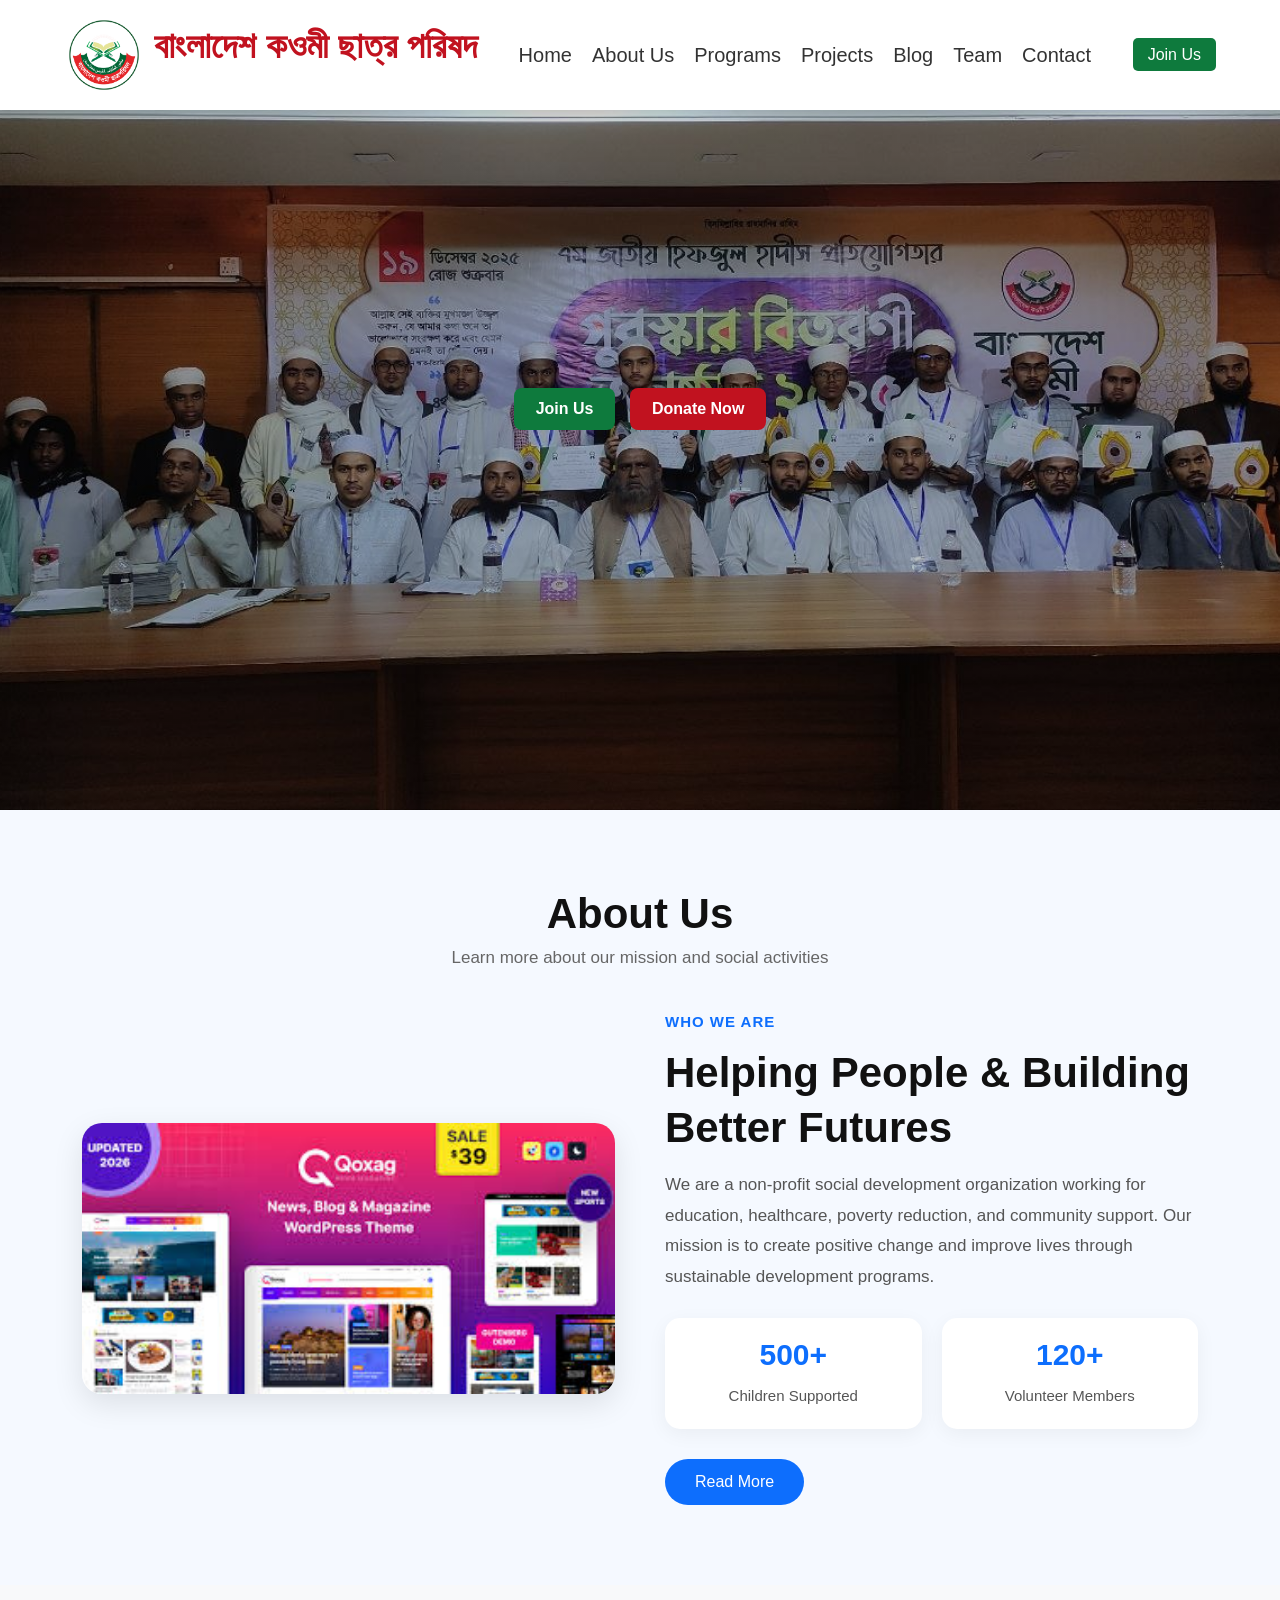
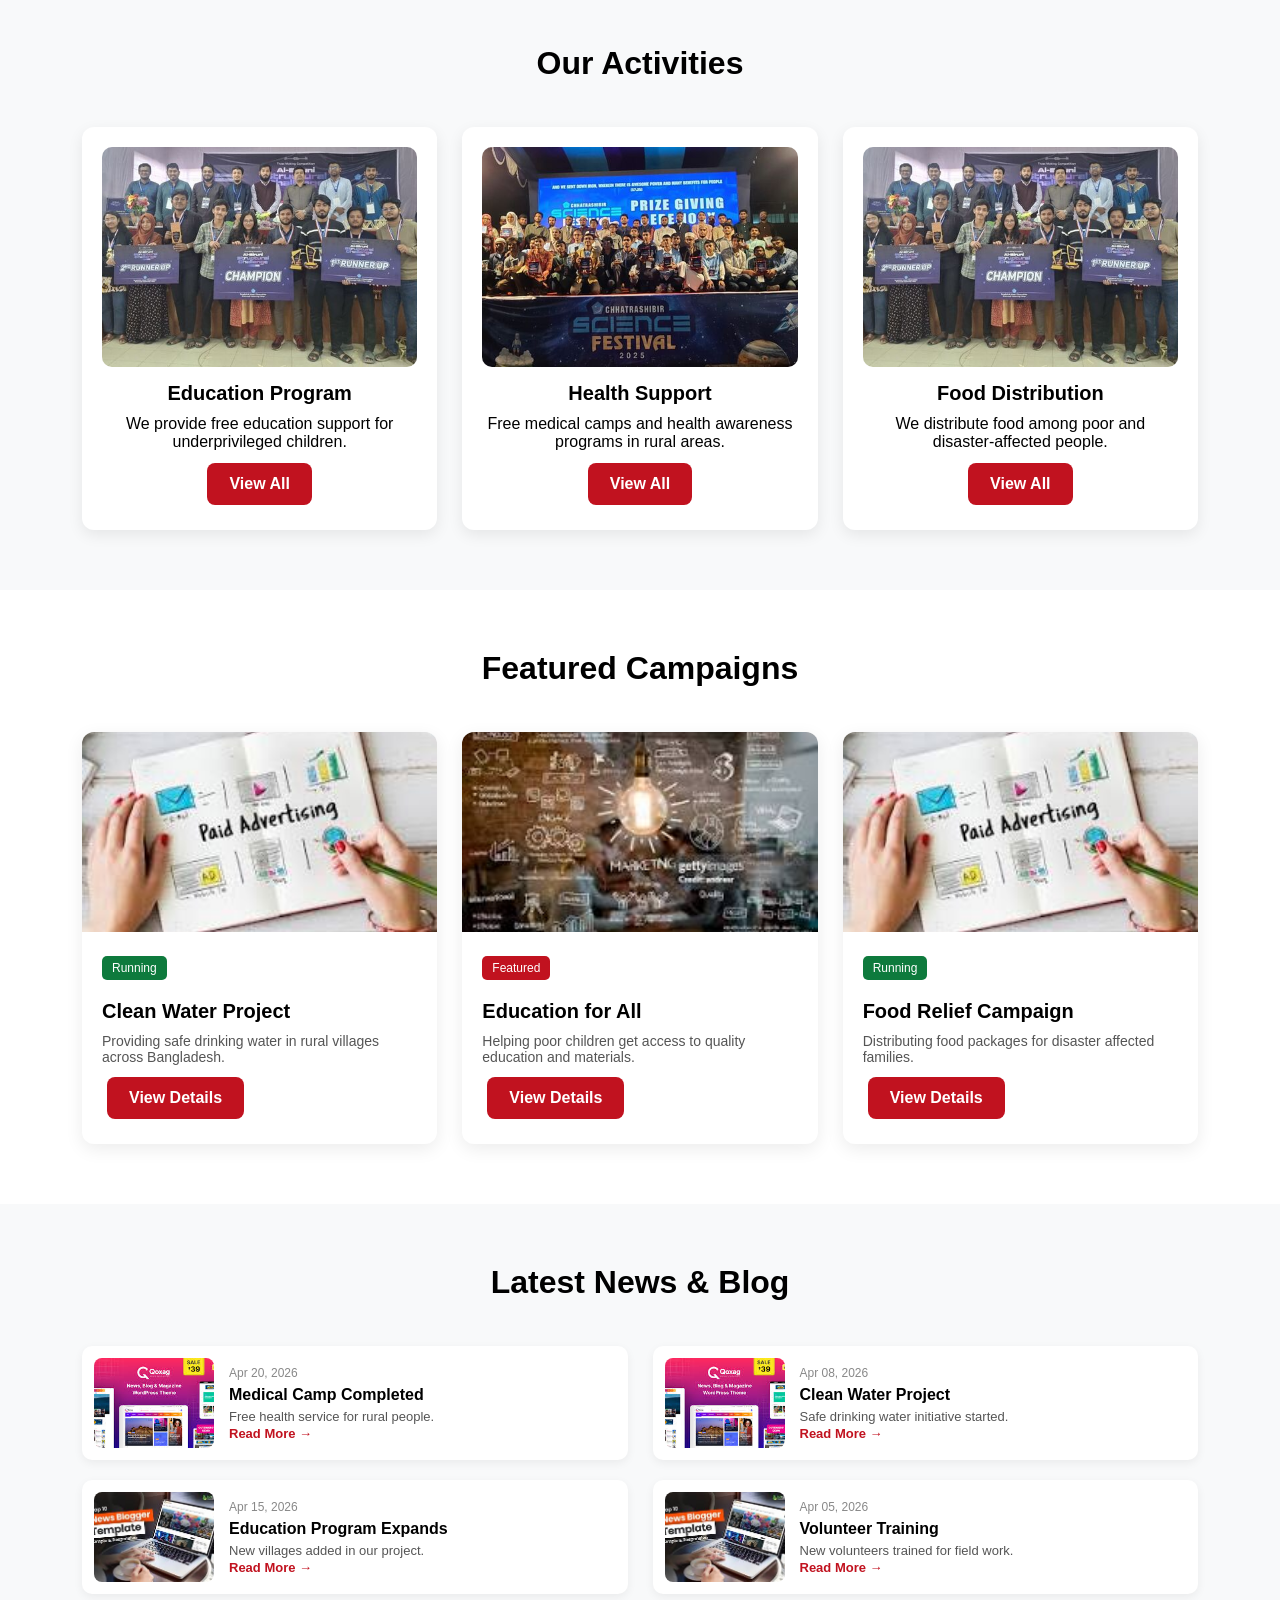
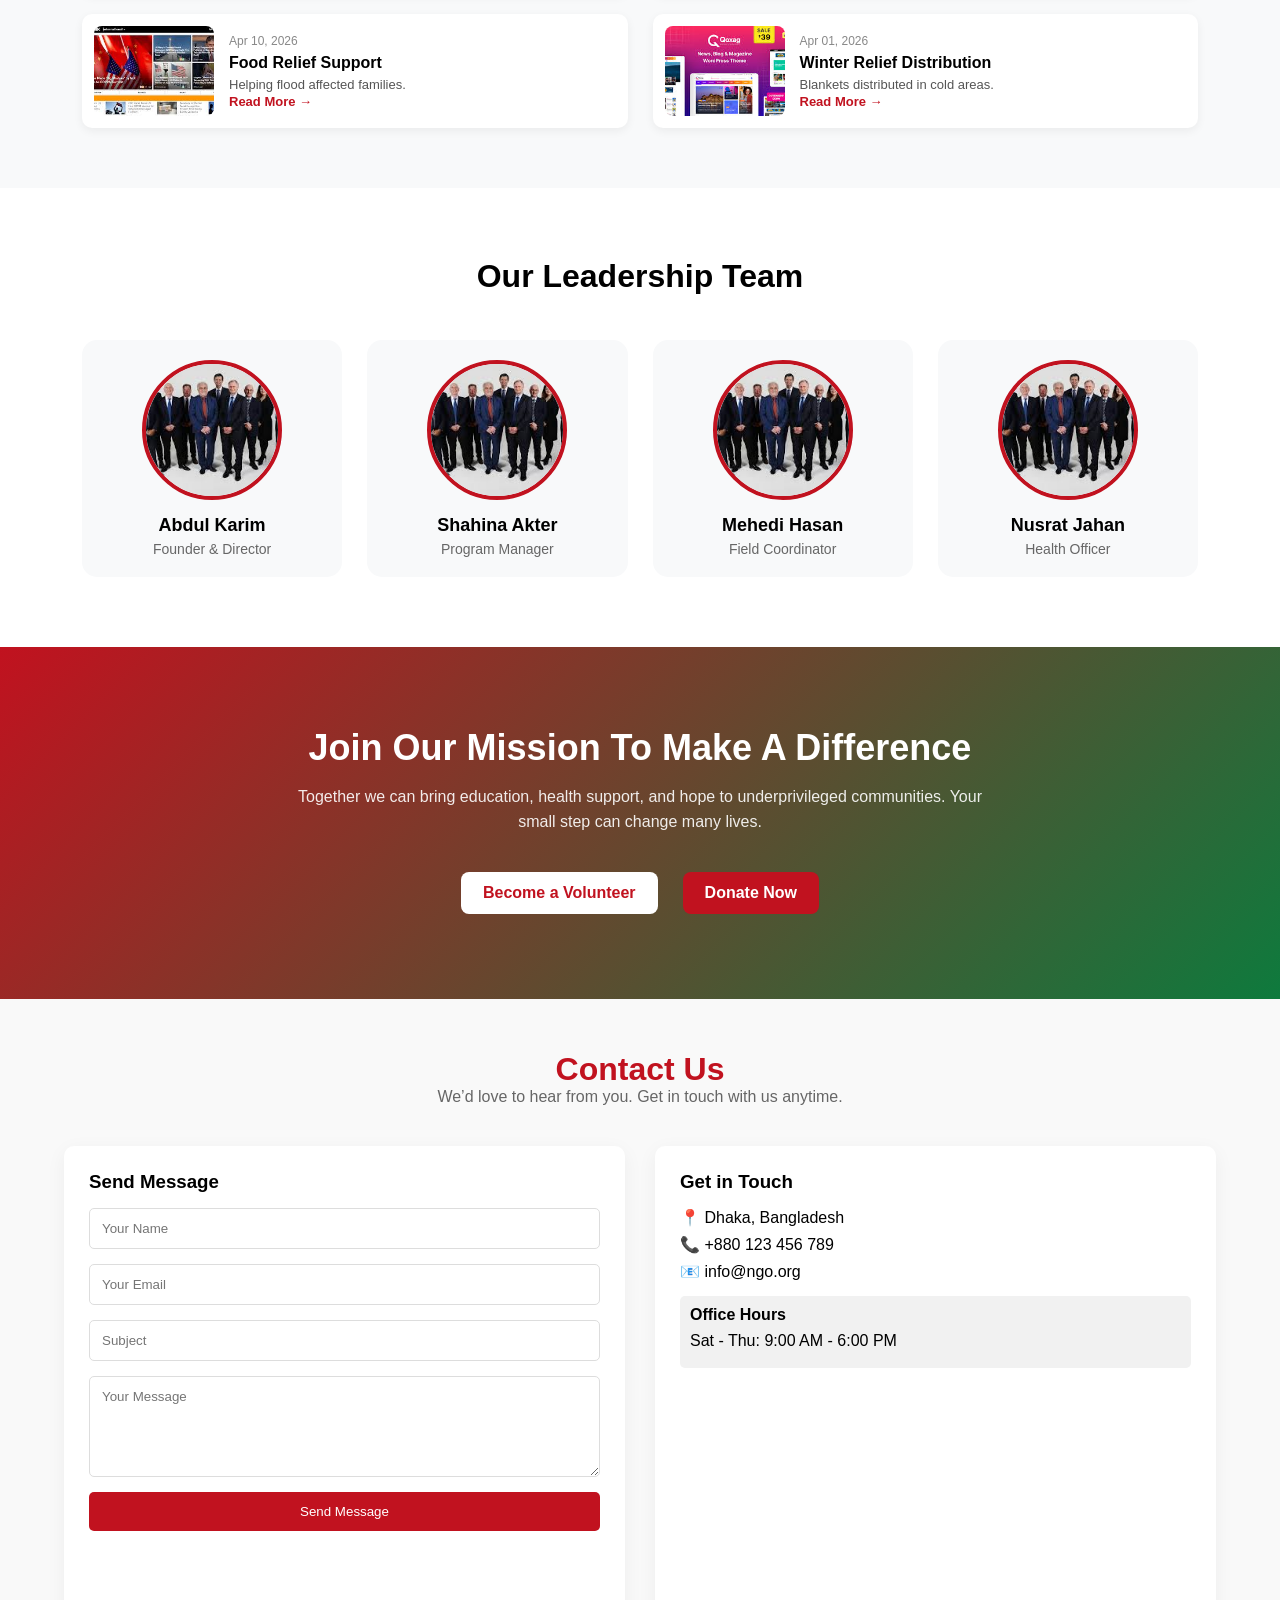
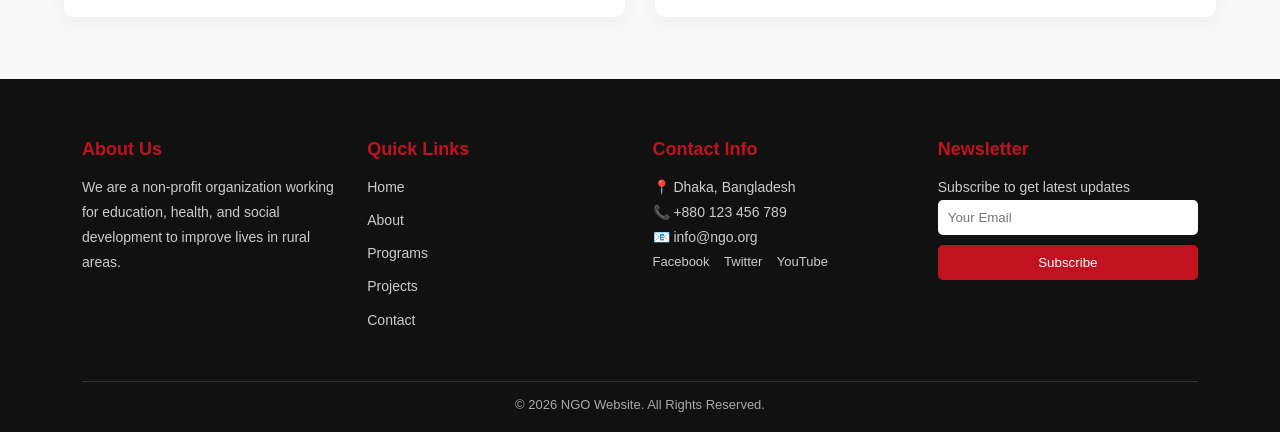
==== commit 6c6e39e4: "css upda9te" ====
--- a/index.html
+++ b/index.html
@@ -115,6 +115,7 @@
         </div>
 
     </div>
+    
 </section>
 
         <section class="activities">
--- a/style.css
+++ b/style.css
@@ -168,13 +168,24 @@
 }
 
 /* Card */
-.activity-card {
+/* .activity-card {
     background: #fff;
     padding: 25px;
     text-align: center;
     border-radius: 12px;
     box-shadow: 0 5px 15px rgba(0,0,0,0.08);
     transition: 0.3s;
+} */
+
+
+.activity-card{
+    background:#fff;
+    padding:20px;
+    text-align:center;
+    border-radius:12px;
+    box-shadow:0 5px 15px rgba(0,0,0,0.08);
+    transition:0.3s;
+    overflow:hidden;
 }
 
 .activity-card:hover {
@@ -182,9 +193,20 @@
 }
 
 /* Image/Icon */
-.activity-card img {
-    width: 450px;
+/* .activity-card img {
+    width: 70px;
     margin-bottom: 15px;
+} */
+
+/* Image */
+
+.activity-card img{
+    width:100%;
+    height:220px;
+    object-fit:cover;
+    border-radius:10px;
+    margin-bottom:15px;
+    display:block;
 }
 
 /* Title */
@@ -213,20 +235,17 @@
 /* Responsive */
 @media (max-width: 992px) {
     .activity-grid {
-        grid-template-columns: repeat(2, 1fr);
-    }
-}
-
-@media (max-width: 600px) {
-    .activity-grid {
-        grid-template-columns: 1fr;
-    }
-}
-
-
-
-
-
+        grid-template-columns: repeat(1, 1fr);
+    }
+}
+
+@media(max-width:600px){
+
+    .activity-card img{
+        height:180px;
+    }
+
+}
 
 
 
@@ -805,7 +824,7 @@
 
 /* CONTACT SECTION */
 .contact-section{
-    padding:50px 0 60px;
+    padding:52px 0 62px;
     background:#f9f9f9;
 }
 
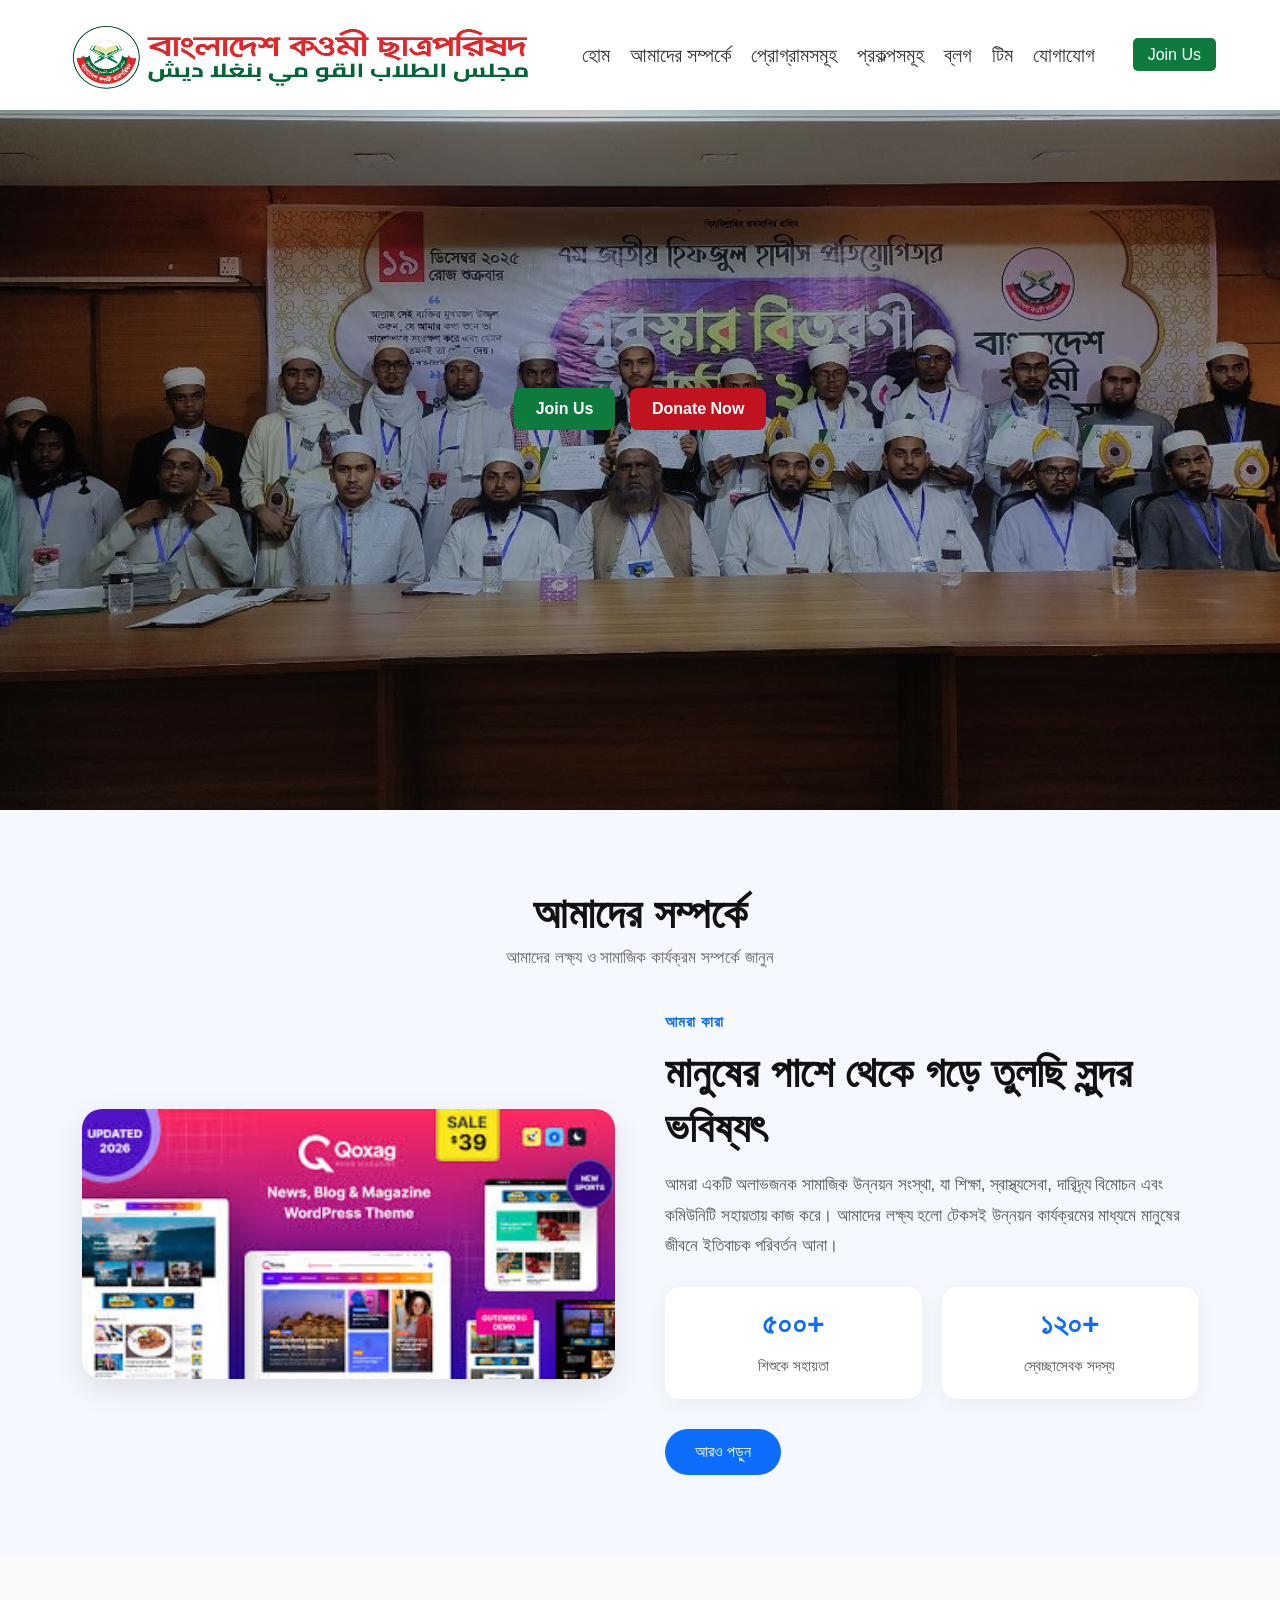
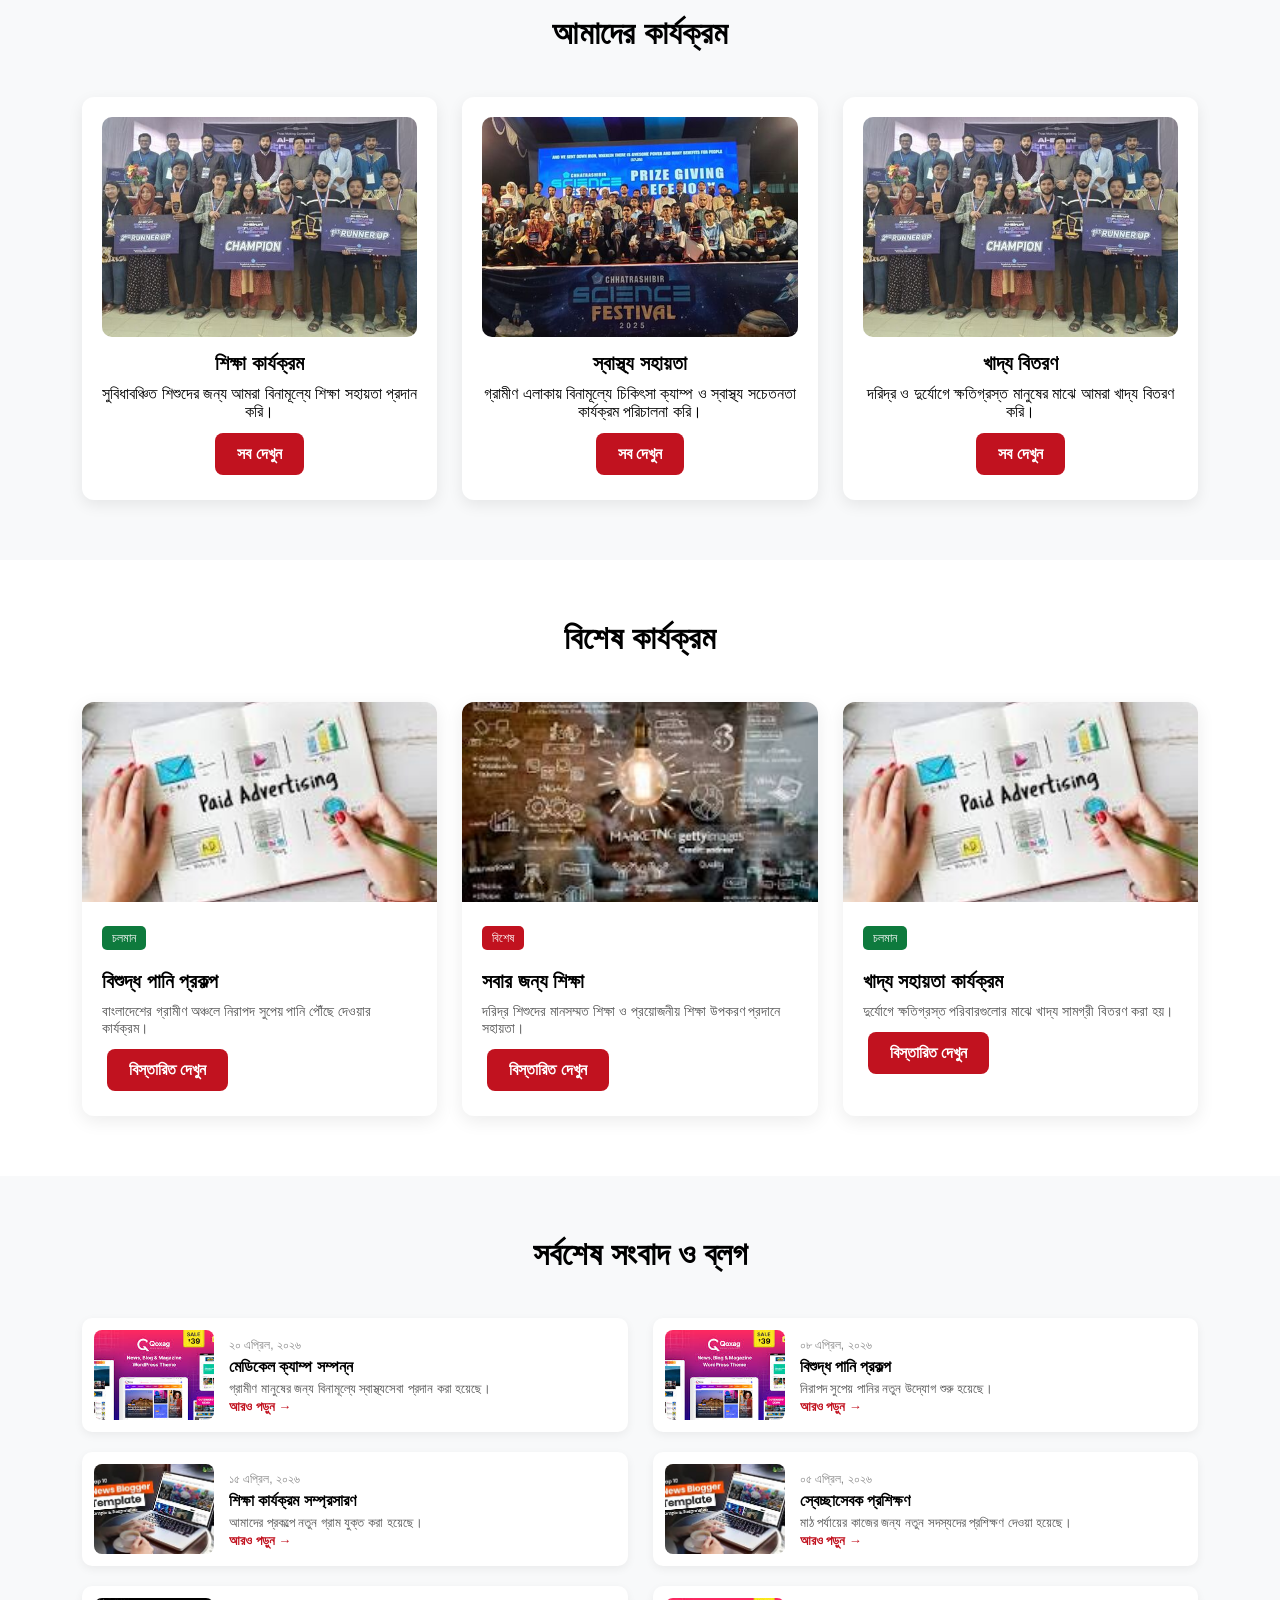
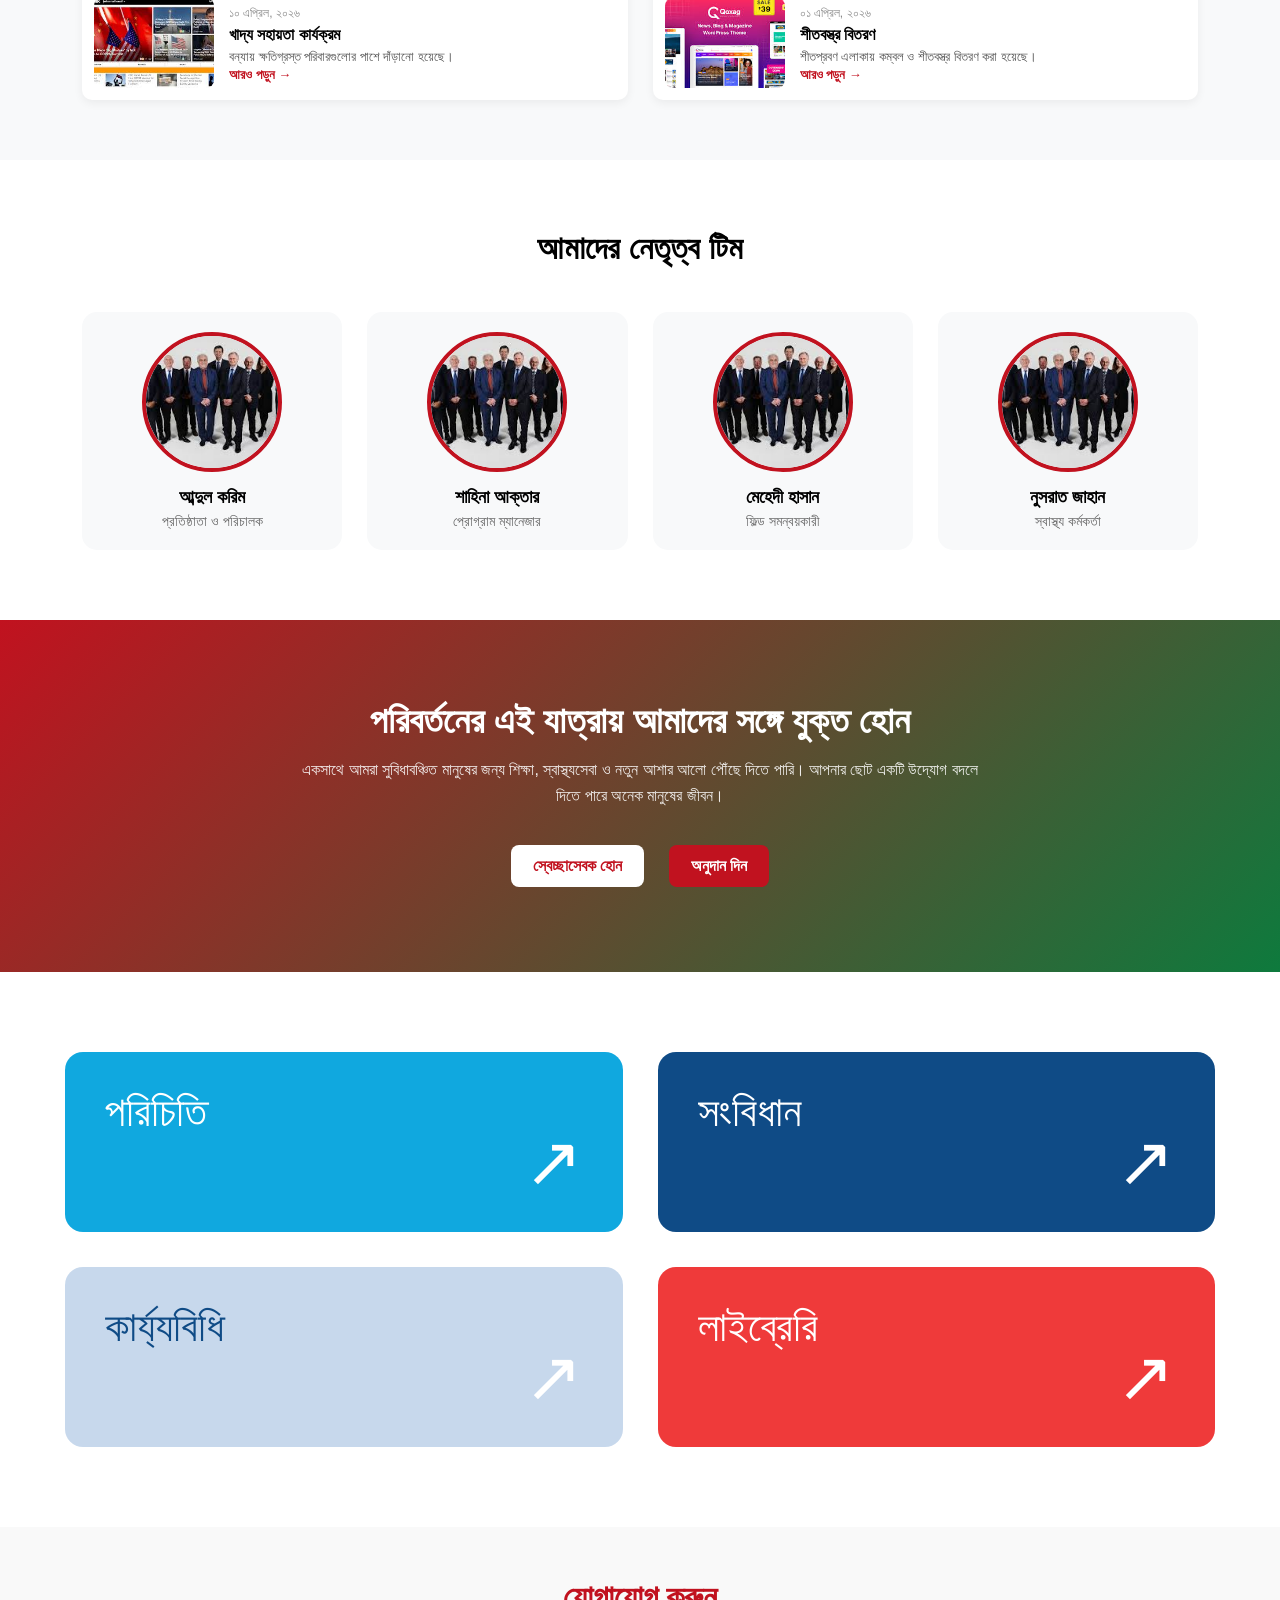
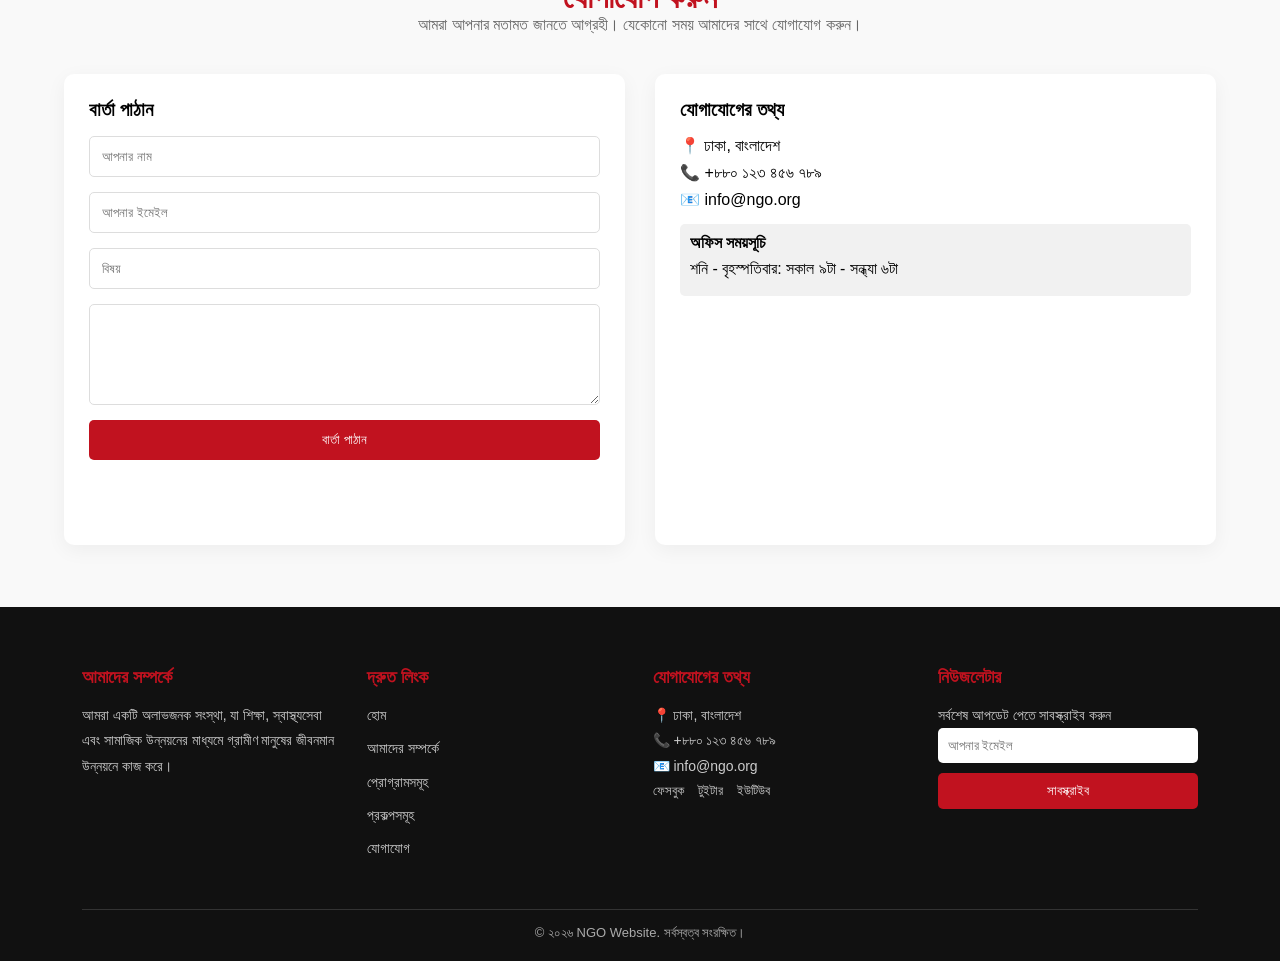
==== commit 078641fe: "css upda9te" ====
--- a/index.html
+++ b/index.html
@@ -14,19 +14,19 @@
                 <div class="container">
 
                     <div class="logo">
-                        <img height="80px" width="80px" src="image/logo.png"
+                        <img height="80px" width="480px" src="image/logo.png"
                             alt="NGO Logo">
-                        <h1>বাংলাদেশ কওমী ছাত্র পরিষদ</h1>
+                        <!-- <h1>বাংলাদেশ কওমী ছাত্র পরিষদ</h1> -->
                     </div>
 
                     <ul class="nav-links" id="navLinks">
-                        <li><a href="#">Home</a></li>
-                        <li><a href="/about.html">About Us</a></li>
-                        <li><a href="/program.html">Programs</a></li>
-                        <li><a href="#">Projects</a></li>
-                        <li><a href="/blog.html">Blog</a></li>
-                        <li><a href="#">Team</a></li>
-                        <li><a href="/contuct.html">Contact</a></li>
+                        <li><a href="#">হোম</a></li>
+                        <li><a href="/about.html">আমাদের সম্পর্কে</a></li>
+                        <li><a href="/program.html">প্রোগ্রামসমূহ</a></li>
+                        <li><a href="#">প্রকল্পসমূহ</a></li>
+                        <li><a href="/blog.html">ব্লগ</a></li>
+                        <li><a href="#">টিম</a></li>
+                        <li><a href="/contuct.html">যোগাযোগ</a></li>
                     </ul>
 
                     <div class="nav_right_button">
@@ -52,7 +52,7 @@
                 </div>
             </div>
         </section>
-<!-- 
+        <!-- 
         📌 ABOUT SECTION (separate block) -->
         <!-- <section class="about-preview">
             <div class="container">
@@ -65,62 +65,62 @@
             </div>
         </section> -->
 
-
         <!-- About Section -->
-<section class="about-section">
-
-    <!-- Section Heading -->
-    <div class="section-title">
-        <h1>About Us</h1>
-        <p>Learn more about our mission and social activities</p>
-    </div>
-
-    <div class="container">
-
-        <!-- Left Image -->
-        <div class="about-image">
-            <img src="image/blog1.jpg" alt="About NGO">
-        </div>
-
-        <!-- Right Content -->
-        <div class="about-content">
-
-            <span class="about-subtitle">Who We Are</span>
-
-            <h2>Helping People & Building Better Futures</h2>
-
-            <p>
-                We are a non-profit social development organization working for
-                education, healthcare, poverty reduction, and community support.
-                Our mission is to create positive change and improve lives
-                through sustainable development programs.
-            </p>
-
-            <div class="about-boxes">
-
-                <div class="box">
-                    <h3>500+</h3>
-                    <p>Children Supported</p>
-                </div>
-
-                <div class="box">
-                    <h3>120+</h3>
-                    <p>Volunteer Members</p>
-                </div>
-
-            </div>
-
-            <button class="about-btn">Read More</button>
-
-        </div>
-
-    </div>
-    
-</section>
+        <section class="about-section">
+
+            <!-- Section Heading -->
+            <div class="section-title">
+                <h1>আমাদের সম্পর্কে</h1>
+                <p>আমাদের লক্ষ্য ও সামাজিক কার্যক্রম সম্পর্কে জানুন</p>
+            </div>
+
+            <div class="container">
+
+                <!-- Left Image -->
+                <div class="about-image">
+                    <img src="image/blog1.jpg" alt="About NGO">
+                </div>
+
+                <!-- Right Content -->
+                <div class="about-content">
+
+                    <span class="about-subtitle">আমরা কারা</span>
+
+                    <h2>মানুষের পাশে থেকে গড়ে তুলছি সুন্দর ভবিষ্যৎ</h2>
+
+                    <p>
+                        আমরা একটি অলাভজনক সামাজিক উন্নয়ন সংস্থা,
+                        যা শিক্ষা, স্বাস্থ্যসেবা, দারিদ্র্য বিমোচন এবং
+                        কমিউনিটি সহায়তায় কাজ করে।
+                        আমাদের লক্ষ্য হলো টেকসই উন্নয়ন কার্যক্রমের মাধ্যমে
+                        মানুষের জীবনে ইতিবাচক পরিবর্তন আনা।
+                    </p>
+
+                    <div class="about-boxes">
+
+                        <div class="box">
+                            <h3>৫০০+</h3>
+                            <p>শিশুকে সহায়তা</p>
+                        </div>
+
+                        <div class="box">
+                            <h3>১২০+</h3>
+                            <p>স্বেচ্ছাসেবক সদস্য</p>
+                        </div>
+
+                    </div>
+
+                    <button class="about-btn">আরও পড়ুন</button>
+
+                </div>
+
+            </div>
+
+        </section>
 
         <section class="activities">
             <div class="container">
-                <h2 class="section-title">Our Activities</h2>
+                <h2 class="section-title">আমাদের কার্যক্রম</h2>
 
                 <div class="activity-grid">
 
@@ -128,30 +128,36 @@
                     <div class="activity-card">
                         <img src="image/activities1.jpg"
                             alt="Education Icon">
-                        <h3>Education Program</h3>
-                        <p>We provide free education support for underprivileged
-                            children.</p>
-                        <a href="#" class="btn">View All</a>
+                        <h3>শিক্ষা কার্যক্রম</h3>
+                        <p>
+                            সুবিধাবঞ্চিত শিশুদের জন্য আমরা বিনামূল্যে
+                            শিক্ষা সহায়তা প্রদান করি।
+                        </p>
+                        <a href="#" class="btn">সব দেখুন</a>
                     </div>
 
                     <!-- Card 2 -->
                     <div class="activity-card">
                         <img src="image/activities2.jpg"
                             alt="Health Icon">
-                        <h3>Health Support</h3>
-                        <p>Free medical camps and health awareness programs in
-                            rural areas.</p>
-                        <a href="#" class="btn">View All</a>
+                        <h3>স্বাস্থ্য সহায়তা</h3>
+                        <p>
+                            গ্রামীণ এলাকায় বিনামূল্যে চিকিৎসা ক্যাম্প
+                            ও স্বাস্থ্য সচেতনতা কার্যক্রম পরিচালনা করি।
+                        </p>
+                        <a href="#" class="btn">সব দেখুন</a>
                     </div>
 
                     <!-- Card 3 -->
                     <div class="activity-card">
                         <img src="image/activities1.jpg"
                             alt="Food Icon">
-                        <h3>Food Distribution</h3>
-                        <p>We distribute food among poor and disaster-affected
-                            people.</p>
-                        <a href="#" class="btn">View All</a>
+                        <h3>খাদ্য বিতরণ</h3>
+                        <p>
+                            দরিদ্র ও দুর্যোগে ক্ষতিগ্রস্ত মানুষের মাঝে
+                            আমরা খাদ্য বিতরণ করি।
+                        </p>
+                        <a href="#" class="btn">সব দেখুন</a>
                     </div>
 
                 </div>
@@ -160,7 +166,7 @@
 
         <section class="projects">
             <div class="container">
-                <h2 class="section-title">Featured Campaigns</h2>
+                <h2 class="section-title">বিশেষ কার্যক্রম</h2>
 
                 <div class="project-grid">
 
@@ -168,12 +174,20 @@
                     <div class="project-card">
                         <img src="image/projects1.jpg"
                             alt="Project Image">
+
                         <div class="project-content">
-                            <span class="status running">Running</span>
-                            <h3>Clean Water Project</h3>
-                            <p>Providing safe drinking water in rural villages
-                                across Bangladesh.</p>
-                            <a href="#" class="btn">View Details</a>
+
+                            <span class="status running">চলমান</span>
+
+                            <h3>বিশুদ্ধ পানি প্রকল্প</h3>
+
+                            <p>
+                                বাংলাদেশের গ্রামীণ অঞ্চলে নিরাপদ
+                                সুপেয় পানি পৌঁছে দেওয়ার কার্যক্রম।
+                            </p>
+
+                            <a href="#" class="btn">বিস্তারিত দেখুন</a>
+
                         </div>
                     </div>
 
@@ -181,12 +195,20 @@
                     <div class="project-card">
                         <img src="image/projects2.jpg"
                             alt="Project Image">
+
                         <div class="project-content">
-                            <span class="status featured">Featured</span>
-                            <h3>Education for All</h3>
-                            <p>Helping poor children get access to quality
-                                education and materials.</p>
-                            <a href="#" class="btn">View Details</a>
+
+                            <span class="status featured">বিশেষ</span>
+
+                            <h3>সবার জন্য শিক্ষা</h3>
+
+                            <p>
+                                দরিদ্র শিশুদের মানসম্মত শিক্ষা ও
+                                প্রয়োজনীয় শিক্ষা উপকরণ প্রদানে সহায়তা।
+                            </p>
+
+                            <a href="#" class="btn">বিস্তারিত দেখুন</a>
+
                         </div>
                     </div>
 
@@ -194,12 +216,20 @@
                     <div class="project-card">
                         <img src="image/projects1.jpg"
                             alt="Project Image">
+
                         <div class="project-content">
-                            <span class="status running">Running</span>
-                            <h3>Food Relief Campaign</h3>
-                            <p>Distributing food packages for disaster affected
-                                families.</p>
-                            <a href="#" class="btn">View Details</a>
+
+                            <span class="status running">চলমান</span>
+
+                            <h3>খাদ্য সহায়তা কার্যক্রম</h3>
+
+                            <p>
+                                দুর্যোগে ক্ষতিগ্রস্ত পরিবারগুলোর মাঝে
+                                খাদ্য সামগ্রী বিতরণ করা হয়।
+                            </p>
+
+                            <a href="#" class="btn">বিস্তারিত দেখুন</a>
+
                         </div>
                     </div>
 
@@ -209,75 +239,128 @@
 
         <section class="blog-grid-section">
             <div class="container">
-                <h2 class="section-title">Latest News & Blog</h2>
+
+                <h2 class="section-title">সর্বশেষ সংবাদ ও ব্লগ</h2>
 
                 <div class="blog-grid-2col">
 
-                    <!-- LEFT SIDE (3) -->
+                    <!-- LEFT SIDE -->
                     <div class="blog-column">
 
                         <div class="blog-item">
                             <img src="image/blog1.jpg">
+
                             <div class="blog-info">
-                                <span class="date">Apr 20, 2026</span>
-                                <h3>Medical Camp Completed</h3>
-                                <p>Free health service for rural people.</p>
-                                <a href="#">Read More →</a>
+
+                                <span class="date">২০ এপ্রিল, ২০২৬</span>
+
+                                <h3>মেডিকেল ক্যাম্প সম্পন্ন</h3>
+
+                                <p>
+                                    গ্রামীণ মানুষের জন্য বিনামূল্যে
+                                    স্বাস্থ্যসেবা প্রদান করা হয়েছে।
+                                </p>
+
+                                <a href="#">আরও পড়ুন →</a>
+
                             </div>
                         </div>
 
                         <div class="blog-item">
                             <img src="image/blog2.jpg">
+
                             <div class="blog-info">
-                                <span class="date">Apr 15, 2026</span>
-                                <h3>Education Program Expands</h3>
-                                <p>New villages added in our project.</p>
-                                <a href="#">Read More →</a>
+
+                                <span class="date">১৫ এপ্রিল, ২০২৬</span>
+
+                                <h3>শিক্ষা কার্যক্রম সম্প্রসারণ</h3>
+
+                                <p>
+                                    আমাদের প্রকল্পে নতুন গ্রাম যুক্ত করা হয়েছে।
+                                </p>
+
+                                <a href="#">আরও পড়ুন →</a>
+
                             </div>
                         </div>
 
                         <div class="blog-item">
                             <img src="image/blog3jpg">
+
                             <div class="blog-info">
-                                <span class="date">Apr 10, 2026</span>
-                                <h3>Food Relief Support</h3>
-                                <p>Helping flood affected families.</p>
-                                <a href="#">Read More →</a>
+
+                                <span class="date">১০ এপ্রিল, ২০২৬</span>
+
+                                <h3>খাদ্য সহায়তা কার্যক্রম</h3>
+
+                                <p>
+                                    বন্যায় ক্ষতিগ্রস্ত পরিবারগুলোর পাশে দাঁড়ানো
+                                    হয়েছে।
+                                </p>
+
+                                <a href="#">আরও পড়ুন →</a>
+
                             </div>
                         </div>
 
                     </div>
 
-                    <!-- RIGHT SIDE (3) -->
+                    <!-- RIGHT SIDE -->
                     <div class="blog-column">
 
                         <div class="blog-item">
                             <img src="image/blog1.jpg">
+
                             <div class="blog-info">
-                                <span class="date">Apr 08, 2026</span>
-                                <h3>Clean Water Project</h3>
-                                <p>Safe drinking water initiative started.</p>
-                                <a href="#">Read More →</a>
+
+                                <span class="date">০৮ এপ্রিল, ২০২৬</span>
+
+                                <h3>বিশুদ্ধ পানি প্রকল্প</h3>
+
+                                <p>
+                                    নিরাপদ সুপেয় পানির নতুন উদ্যোগ শুরু হয়েছে।
+                                </p>
+
+                                <a href="#">আরও পড়ুন →</a>
+
                             </div>
                         </div>
 
                         <div class="blog-item">
                             <img src="image/blog2.jpg">
+
                             <div class="blog-info">
-                                <span class="date">Apr 05, 2026</span>
-                                <h3>Volunteer Training</h3>
-                                <p>New volunteers trained for field work.</p>
-                                <a href="#">Read More →</a>
+
+                                <span class="date">০৫ এপ্রিল, ২০২৬</span>
+
+                                <h3>স্বেচ্ছাসেবক প্রশিক্ষণ</h3>
+
+                                <p>
+                                    মাঠ পর্যায়ের কাজের জন্য নতুন সদস্যদের
+                                    প্রশিক্ষণ দেওয়া হয়েছে।
+                                </p>
+
+                                <a href="#">আরও পড়ুন →</a>
+
                             </div>
                         </div>
 
                         <div class="blog-item">
                             <img src="image/blog1.jpg">
+
                             <div class="blog-info">
-                                <span class="date">Apr 01, 2026</span>
-                                <h3>Winter Relief Distribution</h3>
-                                <p>Blankets distributed in cold areas.</p>
-                                <a href="#">Read More →</a>
+
+                                <span class="date">০১ এপ্রিল, ২০২৬</span>
+
+                                <h3>শীতবস্ত্র বিতরণ</h3>
+
+                                <p>
+                                    শীতপ্রবণ এলাকায় কম্বল ও শীতবস্ত্র বিতরণ করা
+                                    হয়েছে।
+                                </p>
+
+                                <a href="#">আরও পড়ুন →</a>
+
                             </div>
                         </div>
 
@@ -289,124 +372,212 @@
 
         <section class="team">
             <div class="container">
-                <h2 class="section-title">Our Leadership Team</h2>
+
+                <h2 class="section-title">আমাদের নেতৃত্ব টিম</h2>
 
                 <div class="team-grid">
 
                     <!-- Member 1 -->
                     <div class="team-card">
+
                         <div class="img-box">
                             <img src="image/ledership.jpg"
                                 alt="Team Member">
                         </div>
-                        <h3>Abdul Karim</h3>
-                        <p>Founder & Director</p>
+
+                        <h3>আব্দুল করিম</h3>
+
+                        <p>প্রতিষ্ঠাতা ও পরিচালক</p>
+
                     </div>
 
                     <!-- Member 2 -->
                     <div class="team-card">
+
                         <div class="img-box">
                             <img src="image/ledership.jpg"
                                 alt="Team Member">
                         </div>
-                        <h3>Shahina Akter</h3>
-                        <p>Program Manager</p>
+
+                        <h3>শাহিনা আক্তার</h3>
+
+                        <p>প্রোগ্রাম ম্যানেজার</p>
+
                     </div>
 
                     <!-- Member 3 -->
                     <div class="team-card">
+
                         <div class="img-box">
                             <img src="image/ledership.jpg"
                                 alt="Team Member">
                         </div>
-                        <h3>Mehedi Hasan</h3>
-                        <p>Field Coordinator</p>
+
+                        <h3>মেহেদী হাসান</h3>
+
+                        <p>ফিল্ড সমন্বয়কারী</p>
+
                     </div>
 
                     <!-- Member 4 -->
                     <div class="team-card">
+
                         <div class="img-box">
                             <img src="image/ledership.jpg"
                                 alt="Team Member">
                         </div>
-                        <h3>Nusrat Jahan</h3>
-                        <p>Health Officer</p>
-                    </div>
-
-                </div>
+
+                        <h3>নুসরাত জাহান</h3>
+
+                        <p>স্বাস্থ্য কর্মকর্তা</p>
+
+                    </div>
+
+                </div>
+
             </div>
         </section>
 
         <section class="cta-banner">
             <div class="container">
+
                 <div class="cta-content">
 
-                    <h2>Join Our Mission To Make A Difference</h2>
+                    <h2>পরিবর্তনের এই যাত্রায় আমাদের সঙ্গে যুক্ত হোন</h2>
+
                     <p>
-                        Together we can bring education, health support, and
-                        hope to underprivileged communities.
-                        Your small step can change many lives.
+                        একসাথে আমরা সুবিধাবঞ্চিত মানুষের জন্য
+                        শিক্ষা, স্বাস্থ্যসেবা ও নতুন আশার আলো পৌঁছে দিতে পারি।
+                        আপনার ছোট একটি উদ্যোগ বদলে দিতে পারে অনেক মানুষের জীবন।
                     </p>
 
                     <div class="cta-buttons">
-                        <a href="#" class="btn volunteer">Become a Volunteer</a>
-                        <a href="#" class="btn donate">Donate Now</a>
-                    </div>
-
-                </div>
-            </div>
+
+                        <a href="#" class="btn volunteer">
+                            স্বেচ্ছাসেবক হোন
+                        </a>
+
+                        <a href="#" class="btn donate">
+                            অনুদান দিন
+                        </a>
+
+                    </div>
+
+                </div>
+
+            </div>
+        </section>
+
+        <section class="info-section">
+
+            <div class="info-container">
+
+                <a href="#" class="info-card card1">
+                    <h2>পরিচিতি</h2>
+                    <span class="arrow">↗</span>
+                </a>
+
+                <a href="#" class="info-card card2">
+                    <h2>সংবিধান</h2>
+                    <span class="arrow">↗</span>
+                </a>
+
+                <a href="#" class="info-card card3">
+                    <h2>কার্য্যবিধি</h2>
+                    <span class="arrow">↗</span>
+                </a>
+
+                <a href="#" class="info-card card4">
+                    <h2>লাইব্রেরি</h2>
+                    <span class="arrow">↗</span>
+                </a>
+
+            </div>
+
         </section>
 
         <section class="contact-section">
             <div class="container">
 
                 <div class="contact-header">
-                    <h2>Contact Us</h2>
-                    <p>We’d love to hear from you. Get in touch with us
-                        anytime.</p>
+
+                    <h2>যোগাযোগ করুন</h2>
+
+                    <p>
+                        আমরা আপনার মতামত জানতে আগ্রহী।
+                        যেকোনো সময় আমাদের সাথে যোগাযোগ করুন।
+                    </p>
+
                 </div>
 
                 <div class="contact-grid">
 
                     <!-- Contact Form -->
                     <div class="contact-form">
-                        <h3>Send Message</h3>
+
+                        <h3>বার্তা পাঠান</h3>
 
                         <form>
-                            <input type="text" placeholder="Your Name" required>
-                            <input type="email" placeholder="Your Email"
+
+                            <input type="text"
+                                placeholder="আপনার নাম"
                                 required>
-                            <input type="text" placeholder="Subject">
+
+                            <input type="email"
+                                placeholder="আপনার ইমেইল"
+                                required>
+
+                            <input type="text"
+                                placeholder="বিষয়">
+
                             <textarea rows="5"
-                                placeholder="Your Message"></textarea>
-                            <button type="submit">Send Message</button>
+                                placeholder="আপনার বার্তা">
+                    </textarea>
+
+                            <button type="submit">
+                                বার্তা পাঠান
+                            </button>
+
                         </form>
+
                     </div>
 
                     <!-- Contact Info -->
                     <div class="contact-info">
+
                         <div class="info-left">
-                            <h3>Get in Touch</h3>
-
-                            <p>📍 Dhaka, Bangladesh</p>
-                            <p>📞 +880 123 456 789</p>
+
+                            <h3>যোগাযোগের তথ্য</h3>
+
+                            <p>📍 ঢাকা, বাংলাদেশ</p>
+
+                            <p>📞 +৮৮০ ১২৩ ৪৫৬ ৭৮৯</p>
+
                             <p>📧 info@ngo.org</p>
 
                             <div class="info-box">
-                                <h4>Office Hours</h4>
-                                <p>Sat - Thu: 9:00 AM - 6:00 PM</p>
+
+                                <h4>অফিস সময়সূচি</h4>
+
+                                <p>শনি - বৃহস্পতিবার: সকাল ৯টা - সন্ধ্যা ৬টা</p>
+
                             </div>
+
                         </div>
 
                         <!-- Map Right Side -->
                         <div class="map">
+
                             <iframe
                                 src="https://maps.google.com/maps?q=dhaka&t=&z=13&ie=UTF8&iwloc=&output=embed"
                                 frameborder="0"
                                 allowfullscreen>
                             </iframe>
-                        </div>
-                    </div>
+
+                        </div>
+
+                    </div>
+
                 </div>
 
             </div>
@@ -419,56 +590,80 @@
 
                     <!-- About / Info -->
                     <div class="footer-box">
-                        <h3>About Us</h3>
+
+                        <h3>আমাদের সম্পর্কে</h3>
+
                         <p>
-                            We are a non-profit organization working for
-                            education, health,
-                            and social development to improve lives in rural
-                            areas.
+                            আমরা একটি অলাভজনক সংস্থা,
+                            যা শিক্ষা, স্বাস্থ্যসেবা এবং সামাজিক উন্নয়নের
+                            মাধ্যমে
+                            গ্রামীণ মানুষের জীবনমান উন্নয়নে কাজ করে।
                         </p>
+
                     </div>
 
                     <!-- Quick Links -->
                     <div class="footer-box">
-                        <h3>Quick Links</h3>
+
+                        <h3>দ্রুত লিংক</h3>
+
                         <ul>
-                            <li><a href="#">Home</a></li>
-                            <li><a href="#">About</a></li>
-                            <li><a href="#">Programs</a></li>
-                            <li><a href="#">Projects</a></li>
-                            <li><a href="#">Contact</a></li>
+                            <li><a href="#">হোম</a></li>
+                            <li><a href="#">আমাদের সম্পর্কে</a></li>
+                            <li><a href="#">প্রোগ্রামসমূহ</a></li>
+                            <li><a href="#">প্রকল্পসমূহ</a></li>
+                            <li><a href="#">যোগাযোগ</a></li>
                         </ul>
+
                     </div>
 
                     <!-- Contact Info -->
                     <div class="footer-box">
-                        <h3>Contact Info</h3>
-                        <p>📍 Dhaka, Bangladesh</p>
-                        <p>📞 +880 123 456 789</p>
+
+                        <h3>যোগাযোগের তথ্য</h3>
+
+                        <p>📍 ঢাকা, বাংলাদেশ</p>
+
+                        <p>📞 +৮৮০ ১২৩ ৪৫৬ ৭৮৯</p>
+
                         <p>📧 info@ngo.org</p>
 
                         <div class="social-icons">
-                            <a href="#">Facebook</a>
-                            <a href="#">Twitter</a>
-                            <a href="#">YouTube</a>
-                        </div>
+                            <a href="#">ফেসবুক</a>
+                            <a href="#">টুইটার</a>
+                            <a href="#">ইউটিউব</a>
+                        </div>
+
                     </div>
 
                     <!-- Newsletter -->
                     <div class="footer-box">
-                        <h3>Newsletter</h3>
-                        <p>Subscribe to get latest updates</p>
+
+                        <h3>নিউজলেটার</h3>
+
+                        <p>সর্বশেষ আপডেট পেতে সাবস্ক্রাইব করুন</p>
 
                         <form>
-                            <input type="email" placeholder="Your Email">
-                            <button type="submit">Subscribe</button>
+
+                            <input type="email"
+                                placeholder="আপনার ইমেইল">
+
+                            <button type="submit">
+                                সাবস্ক্রাইব
+                            </button>
+
                         </form>
+
                     </div>
 
                 </div>
 
                 <div class="footer-bottom">
-                    <p>© 2026 NGO Website. All Rights Reserved.</p>
+
+                    <p>
+                        © ২০২৬ NGO Website. সর্বস্বত্ব সংরক্ষিত।
+                    </p>
+
                 </div>
 
             </div>
--- a/style.css
+++ b/style.css
@@ -822,6 +822,140 @@
 
 
 
+  .info-section{
+      width:100%;
+      padding:80px 20px;
+    }
+
+    .info-container{
+      max-width:1150px;
+      margin:auto;
+
+      display:grid;
+      grid-template-columns:repeat(2,1fr);
+      gap:35px;
+    }
+
+    .info-card{
+      height:180px;
+      border-radius:18px;
+      padding:35px 40px;
+
+      display:flex;
+      justify-content:space-between;
+      align-items:flex-start;
+
+      text-decoration:none;
+      transition:0.3s;
+      position:relative;
+      overflow:hidden;
+    }
+
+    .info-card:hover{
+      transform:translateY(-5px);
+    }
+
+    .info-card h2{
+      font-size:42px;
+      font-weight:500;
+      line-height:1.2;
+    }
+
+    .arrow{
+      font-size:70px;
+      color:#fff;
+      line-height:1;
+      align-self:flex-end;
+    }
+
+    /* Card Colors */
+    .card1{
+      background:#10a8df;
+      color:#fff;
+    }
+
+    .card2{
+      background:#0f4b86;
+      color:#fff;
+    }
+
+    .card3{
+      background:#c7d8ec;
+      color:#0f4b86;
+    }
+
+    .card4{
+      background:#ef3a3a;
+      color:#fff;
+    }
+
+    /* Tablet */
+    @media(max-width:992px){
+
+      .info-card{
+        height:160px;
+        padding:30px;
+      }
+
+      .info-card h2{
+        font-size:34px;
+      }
+
+      .arrow{
+        font-size:60px;
+      }
+    }
+
+    /* Mobile */
+    @media(max-width:768px){
+
+      .info-container{
+        grid-template-columns:1fr;
+      }
+
+      .info-card{
+        height:140px;
+        border-radius:14px;
+      }
+
+      .info-card h2{
+        font-size:30px;
+      }
+
+      .arrow{
+        font-size:52px;
+      }
+    }
+
+    /* Small Mobile */
+    @media(max-width:480px){
+
+      .info-section{
+        padding:50px 15px;
+      }
+
+      .info-card{
+        height:120px;
+        padding:22px;
+      }
+
+      .info-card h2{
+        font-size:24px;
+      }
+
+      .arrow{
+        font-size:42px;
+      }
+    }
+
+
+
+
+
+
+
+
+
 /* CONTACT SECTION */
 .contact-section{
     padding:52px 0 62px;
